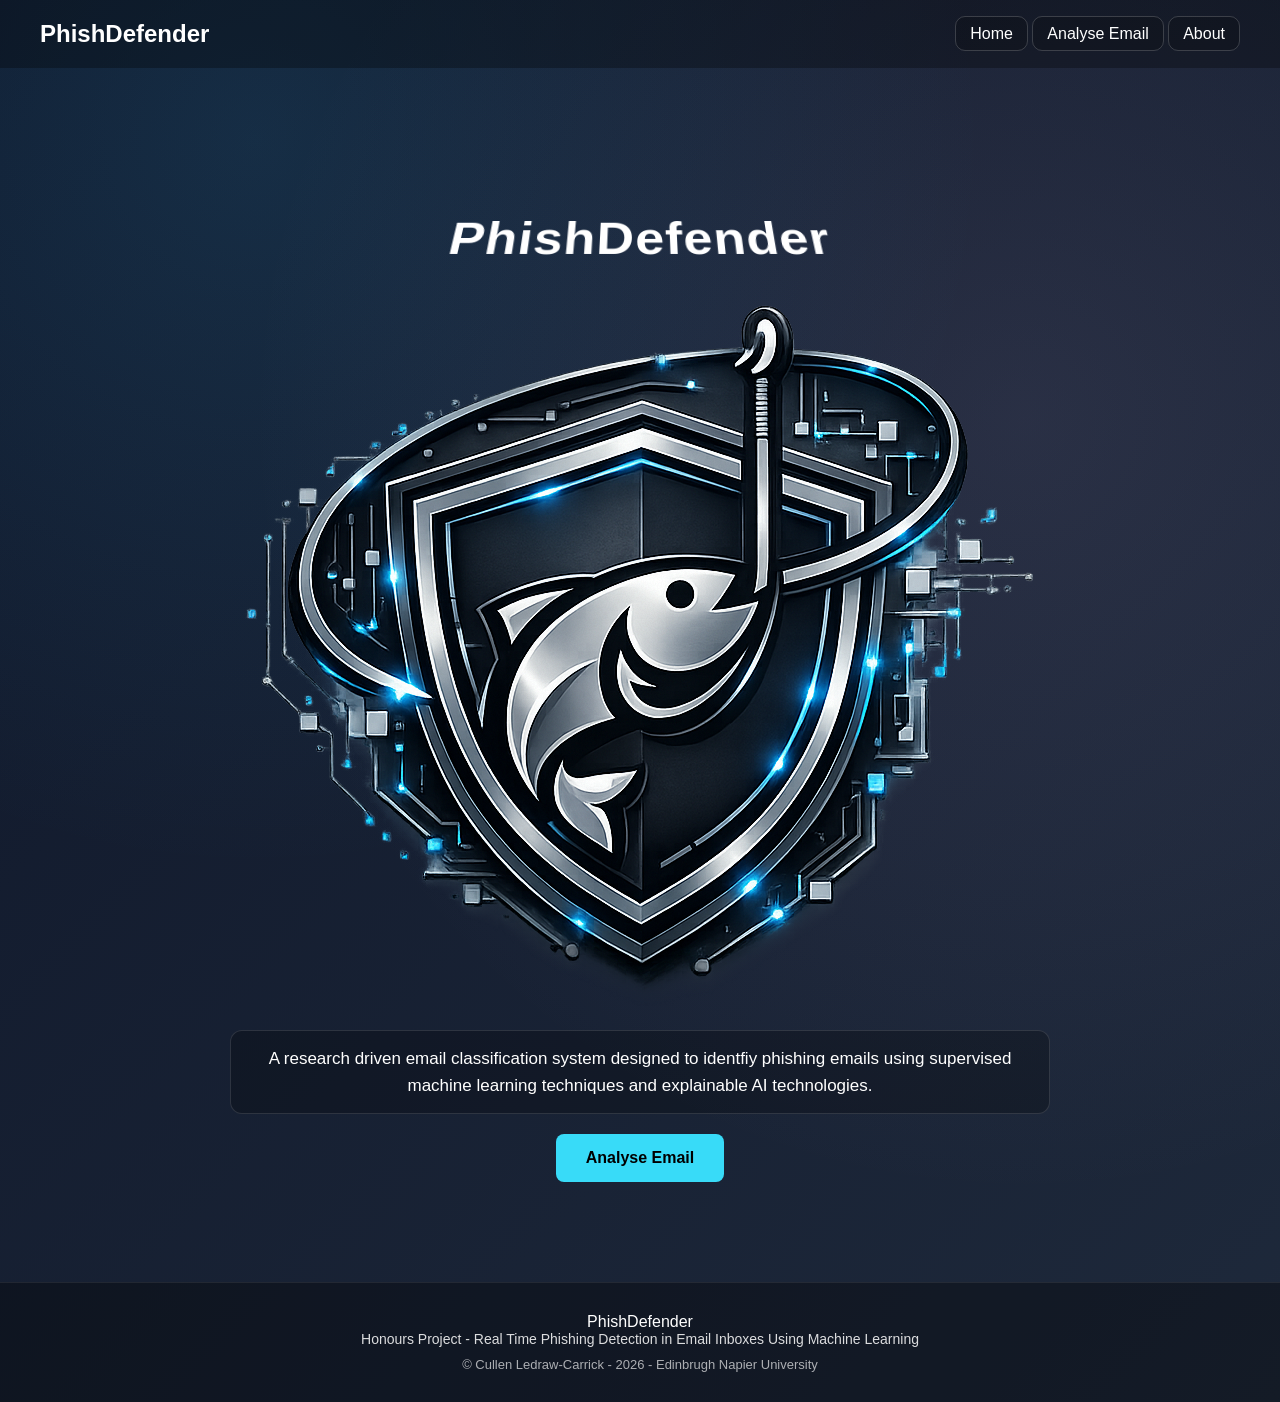
==== Frontend/index.html @ d8007350 "full working (some restriction due to not being able to run) seperate header and footer files and co" ====
<!DOCTYPE html>

<!-- Defines document type -->
 <html lang="en">

 <head>

     <meta charset="UTF-8">
    <title>PhishDefender - Phishing Detection</title>
    <link rel="stylesheet" href="css/style.css">

 </head>

<script>
    fetch("components/header.html")
    .then(response => response.text())
    .then(data => {
        document.getElementById("header").innerHTML = data;
    });

    fetch("components/footer.html")
    .then(response => response.text())
    .then(data => {
        document.getElementById("footer").innerHTML = data;
    });

</script>

<body>

    <div id="header"></div>
    <!-- =================================== -->

    <div class="system-overview">

        <!-- main heading -->
        <div class="page-title">
            PhishDefender
        </div>

        <div class="page-logo-glow">
            <img src="Images/PhishDefender Logo.png" alt="PhishDefender Logo" class="home-logo">
        </div>

        <div class="system-description">
            A research driven email classification system designed to identfiy phishing emails using supervised machine learning techniques and explainable AI technologies. 
        </div>
        
        <div class="system-action">
            <a href="upload.html" class="btn-primary">
                Analyse Email
            </a>
        </div>
    </div>

    <!-- =================================== -->
    <div id="footer"></div>
 </body>
 </html>
---- Frontend/css/style.css ----
/*
Global Reset
*/

* {
    margin: 0;
    padding: 0;
    box-sizing: border-box;   
}

/*
Body Styling:
Controls overall page appearance
*/

body {
    font-family: Arial, Helvetica, sans-serif;
    background: 
        radial-gradient(circle at 20% 10%, rgba(56, 189, 248, 0.12), transparent 45%),
        radial-gradient(circle at 80% 30%, rgba(205, 181, 225, 0.10), transparent 55%),
        linear-gradient(135deg, #0f172a, #1e293b);

    color: white;
    min-height: 100vh;

    display: flex;
    flex-direction: column;
}

/*
Navigation Bar
*/

.navbar {
    display: flex;
    justify-content: space-between;
    align-items: center;
    padding: 20px 40px;
    background: rgba(0, 0, 0, 0.3);
}

/* Logo text */
.logo {
    font-size: 24px;
    font-weight: bold;
}

.nav-links a {
    color: white;
    text-decoration: none;
    
    padding: 8px 14px;
    border: 1px solid rgba(255, 255, 255, 0.18);
    border-radius: 10px;

    background: rgba(0, 0, 0, 0.20);
}

.nav-links a:hover {
    color: #38dbf8;
    border-color: rgba(56, 189, 248, 0.55);
    background: rgba(56, 189, 248, 0.08);
}

/*
Footer Styling
*/  

.footer {
    margin-top: 80px;
    padding: 30px 40px;

    background: rgba(0, 0, 0, 0.35);
    border-top: 1px solid rgba(255, 255, 255, 0.08);
}

.footer-inner {
    text-align: center;
}

.footer-text {
    font-size: 14px;
    opacity: 0.85;
    margin-bottom: 10px;
}

.footer-copyright {
    font-size: 13px;
    opacity: 0.65;
}

/*
System Overview Section
*/

.system-overview {
    flex: 1;
}

.system-overview {
    display: flex;
    flex-direction: column;
    align-items: center;
    justify-content: center;

    text-align: center;
    margin-top: 120px;
    padding: 20px;
    gap: 20px;
}

.system-overview .page-title {
    font-size: 52px;
    font-weight: 800;
    letter-spacing: 1px;
    color: white;
    margin-bottom: 0px;

    transform: perspective(450px) rotateX(30deg);
}

.system-description {
    font-size: 17px;
    font-weight: 500;
    max-width: 820px;
    line-height: 1.6;

    padding: 14px 18px;
    border-radius: 12px;

    background: rgba(0, 0, 0, 0.25);
    border: 1px solid rgba(255, 255, 255, 0.12);
}

/*
Button Styling
*/

.btn,
.btn-primary {
    background: #38dbf8;
    color: black;
    padding: 15px 30px;
    border-radius: 8px;
    text-decoration: none;
    font-weight: bold;
    display: inline-block;
}

/* Hover effect */
.btn:hover,
.btn-primary:hover {
    background: #0ea5e9;
}

/*
Analyse Page (Upload / Inbox View)
*/

.analyse-page {
    padding: 40px 40px;
    flex: 1;
}

.page-header {
    text-align: left;
    margin-bottom: 20px;
}

.mail-layout {
    display: grid;
    grid-template-columns: 2fr 1fr;
    gap: 20px;
    margin-bottom: 20px;
}

.viewer,
.list {
    background: rgba(0, 0, 0, 0.25);
    border: 1px solid rgba(255, 255, 255, 0.12);
    border-radius: 10px;
    padding: 16px;
    min-height: 420px;
}

.page-analyse .page-header {
    text-align: center;
    margin-top: 40px;
    margin-bottom: 18px;
}

.page-analyse .page-title {
    font-size: 34px;
    font-weight: 800;
    color: #cdb5e1;
    margin-bottom: 10px;
}

.page-analyse .page-description {
    margin-left: auto;
    margin-right: auto;
}

/* placeholder text (teomprary) */
.vewier-placeholder,
.list-placeholder {
    opacity: 0.8;
}

.action-bar {
    background: rgba(0, 0, 0, 0.25);
    border: 1px solid rgba(255, 255, 255, 0.12);
    border-radius: 10px;
    padding: 16px;
}

.analyse-btn {
    width: 100%;
    background: #38dbf8;
    color: black;
    padding: 15px 30px;
    border-radius: 8px;
    font-weight: bold;
    border: none;
    cursor: pointer;
}

/* Disabled state */
.analyse-btn:disabled {
    opacity: 0.5;
    cursor: not-allowed;
}

.selected-meta {
    margin-top: 20px;
    opacity:0.9;
    text-align: center;

    font-size:18px;
    font-weight: 800;
    color: #ff4d4d;
    
    display: none;
}
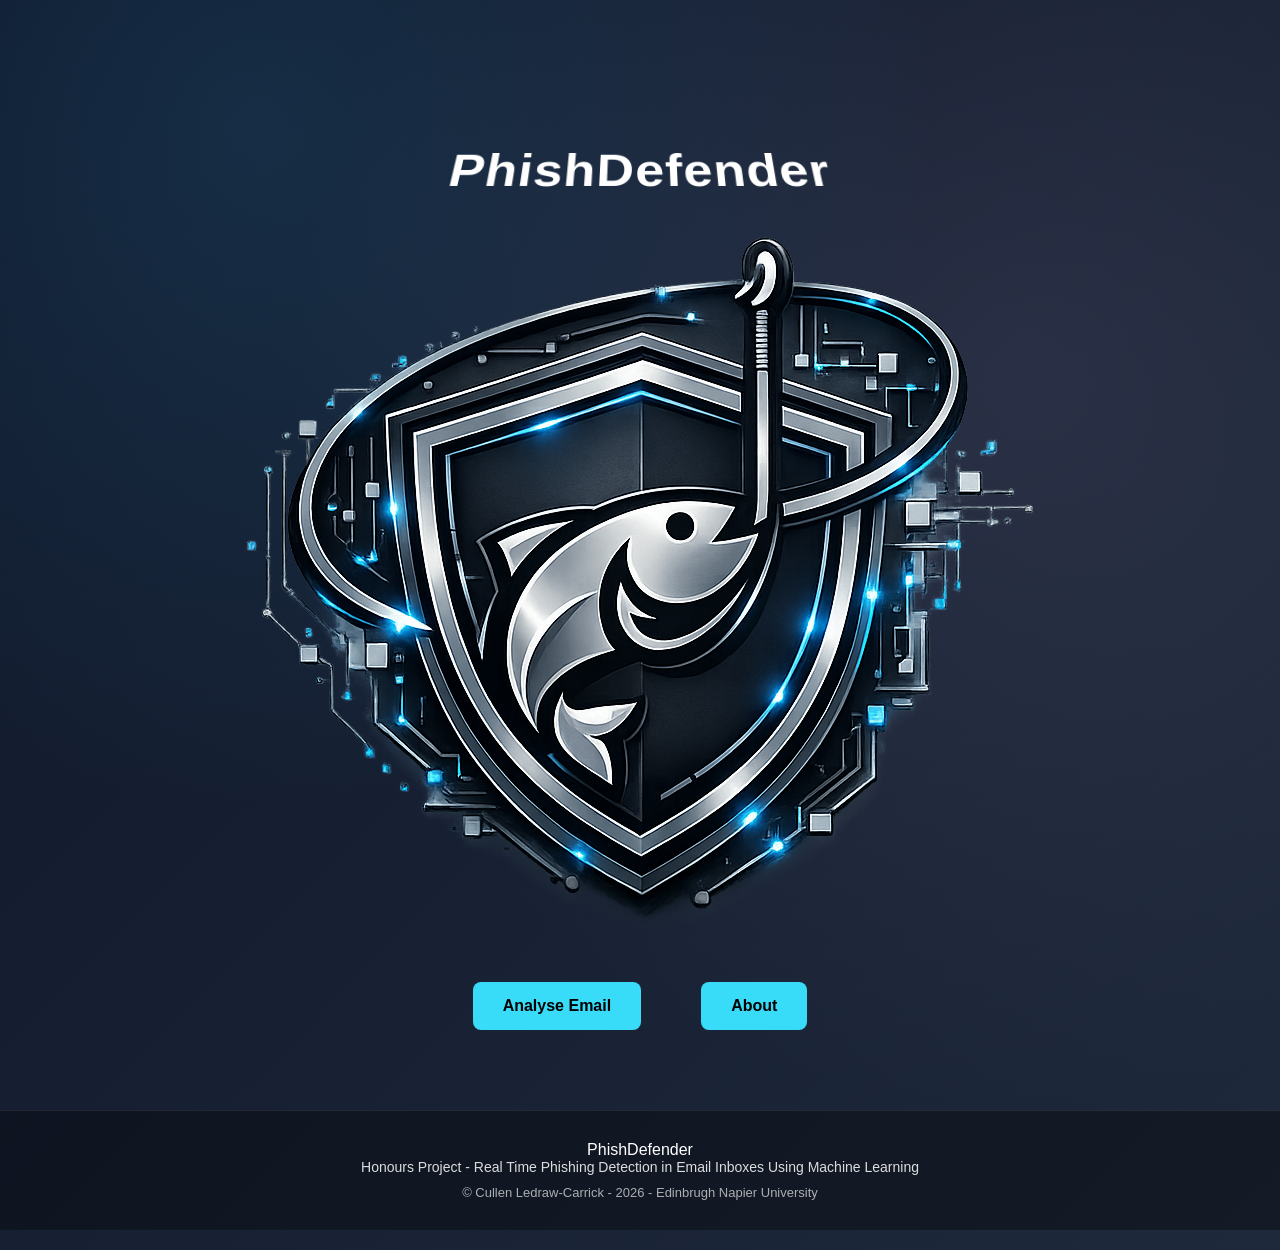
==== commit db2039fb: "added stuff added the email inbox connection added login that works when connecting email Need to fi" ====
--- a/Frontend/index.html
+++ b/Frontend/index.html
@@ -10,14 +10,7 @@
     <link rel="stylesheet" href="css/style.css">
 
  </head>
-
 <script>
-    fetch("components/header.html")
-    .then(response => response.text())
-    .then(data => {
-        document.getElementById("header").innerHTML = data;
-    });
-
     fetch("components/footer.html")
     .then(response => response.text())
     .then(data => {
@@ -28,9 +21,6 @@
 
 <body>
 
-    <div id="header"></div>
-    <!-- =================================== -->
-
     <div class="system-overview">
 
         <!-- main heading -->
@@ -38,19 +28,17 @@
             PhishDefender
         </div>
 
-        <div class="page-logo-glow">
+        <div class="image-container">
             <img src="Images/PhishDefender Logo.png" alt="PhishDefender Logo" class="home-logo">
         </div>
-
-        <div class="system-description">
-            A research driven email classification system designed to identfiy phishing emails using supervised machine learning techniques and explainable AI technologies. 
-        </div>
         
-        <div class="system-action">
-            <a href="upload.html" class="btn-primary">
+        <div class="buttons">
+            <a href="upload.html" class="btn-analyse">
                 Analyse Email
             </a>
-        </div>
+            <a href="about.html" class="btn-about">
+            About
+            </a>
     </div>
 
     <!-- =================================== -->
--- a/Frontend/css/style.css
+++ b/Frontend/css/style.css
@@ -62,12 +62,30 @@
     background: rgba(56, 189, 248, 0.08);
 }
 
+.header-auth-btn {
+    margin-left: 10px;
+    padding: 8px;
+    border-radius: 10px;
+    border: 1px solid rgba(255, 255, 255, 0.18);
+    background: rgba(0, 0, 0, 0.20);
+    color: white;
+    cursor: pointer;
+    font-weight: 700;
+}
+
+.header-auth-btn:hover {
+    color: #38dbf8;
+    border-color: rgba(56, 189, 248, 0.55);
+    background: rgba(56, 189 ,248 ,0.08);
+}
+
 /*
 Footer Styling
 */  
 
 .footer {
-    margin-top: 80px;
+    width: 100vw;
+    margin-top: 60px;
     padding: 30px 40px;
 
     background: rgba(0, 0, 0, 0.35);
@@ -90,14 +108,93 @@
 }
 
 /*
+Login Modal Styling
+*/
+
+.modal-overlay {
+    display: none;
+    position: fixed;
+    inset: 0;
+    background: rgba(0, 0, 0, 0.6);
+    backdrop-filter: blur(6px);
+    z-index: 9999;
+
+    justify-content: center;
+    align-items: center;
+}
+
+.modal-box {
+    background: rgba(15, 23, 42, 0.95);
+    padding: 40px;
+    border-radius: 16px;
+    width: 100%;
+    max-width: 480px;
+    box-shadow:0 20px 50px rgba(0, 0, 0, 0.5);
+    text-align: center;
+}
+
+.modal-box h2{
+    margin-bottom: 25px;
+    color: white;
+}
+
+.modal-box input {
+    width: 100%;
+    padding: 12px;
+    margin-bottom: 15px;
+    border-radius: 8px;
+    border: 1px solid rgba(255, 255, 255, 0.15);
+    background: rgba(0, 0, 0, 0.4);
+    color: white;
+}
+
+.modal-actions {
+    display: flex;
+    gap: 10px;
+    margin-top: 15px;
+}
+
+.modal-btn {
+    flex: 1;
+    padding: 10px;
+    border-radius: 8px;
+    border: none;
+    cursor: pointer;
+    font-weight: bold;
+}
+
+.modal-btn.primary {
+    background: #38dbf8;
+    color: black;
+}
+
+.modal-btn.primary:hover{
+    background: #0ea5e9;
+}
+
+.modal-btn.secondary {
+    background: #334155;
+    color: white;
+}
+
+.modal-btn.secondary:hover {
+    background: #475569;
+}
+
+.modal-error {
+    display: none;
+    color: #ff6b6b;
+    margin-top: 10px;
+}
+
+
+/*
 System Overview Section
 */
 
 .system-overview {
     flex: 1;
-}
-
-.system-overview {
+
     display: flex;
     flex-direction: column;
     align-items: center;
@@ -119,25 +216,21 @@
     transform: perspective(450px) rotateX(30deg);
 }
 
-.system-description {
-    font-size: 17px;
-    font-weight: 500;
-    max-width: 820px;
-    line-height: 1.6;
-
-    padding: 14px 18px;
-    border-radius: 12px;
-
-    background: rgba(0, 0, 0, 0.25);
-    border: 1px solid rgba(255, 255, 255, 0.12);
-}
 
 /*
 Button Styling
 */
 
+.buttons {
+    display: flex;
+    justify-content: center;
+    gap: 60px;
+    margin-top: 20px;
+}
+
 .btn,
-.btn-primary {
+.btn-analyse,
+.btn-about {
     background: #38dbf8;
     color: black;
     padding: 15px 30px;
@@ -149,7 +242,8 @@
 
 /* Hover effect */
 .btn:hover,
-.btn-primary:hover {
+.btn-analyse:hover,
+.btn-about:hover {
     background: #0ea5e9;
 }
 
@@ -172,6 +266,8 @@
     grid-template-columns: 2fr 1fr;
     gap: 20px;
     margin-bottom: 20px;
+
+    height: 65vh;
 }
 
 .viewer,
@@ -180,7 +276,9 @@
     border: 1px solid rgba(255, 255, 255, 0.12);
     border-radius: 10px;
     padding: 16px;
-    min-height: 420px;
+    
+    height: 100%;
+    overflow-y: auto;
 }
 
 .page-analyse .page-header {
@@ -202,7 +300,16 @@
 }
 
 /* placeholder text (teomprary) */
-.vewier-placeholder,
+.viewer-placeholder h3{
+    margin-bottom: 6px;
+    color:#38dbf8;
+}
+
+.viewer-placeholder hr {
+    border: none;
+    border-top: 1px solid rgba(255,255,255,0.15);
+    margin: 10px 0 15px;
+}
 .list-placeholder {
     opacity: 0.8;
 }
@@ -242,3 +349,63 @@
     
     display: none;
 }
+
+/*
+About Page
+*/
+
+.about-page{
+    width:100%;
+    padding: 60px 20px;
+    margin-top: 80px;
+    padding-top: 120px 20px 60px;
+
+    display: flex;
+    flex-direction: column;
+    gap: 50px;
+}
+
+/* Cards */
+.about-section {
+    width: min(850px, 92vm);
+    margin: 0 auto 50px;
+    background: rgba(0, 0, 0, 0.32);
+    border: 1px solid rgba(255, 255, 255, 0.12);
+    border-radius: 22px;
+    padding: 34px 36px;
+    backdrop-filter: blur(8px);
+}
+
+/* Title Inside Card */
+.about-title {
+    font-size: 42px;
+    font-weight: 900;
+    text-align: center;
+    color: 38dbf8;
+    margin-bottom: 18px;
+}
+
+/* Text Inisde Card */
+.about-text {
+    font-size: 18px;
+    line-height: 1.8;
+    opacity: 0.95;
+
+    max-width: 720px;
+    margin: 0 auto;
+    text-align: center;
+}
+
+/* Context Card */
+.about-section.context-section .about-text {
+    font-size: 16px;
+    font-weight: 700;
+}
+
+#header {
+    margin-bottom: 50px;
+}
+
+.about-section:first-of-type{
+    margin-top:30px;
+}
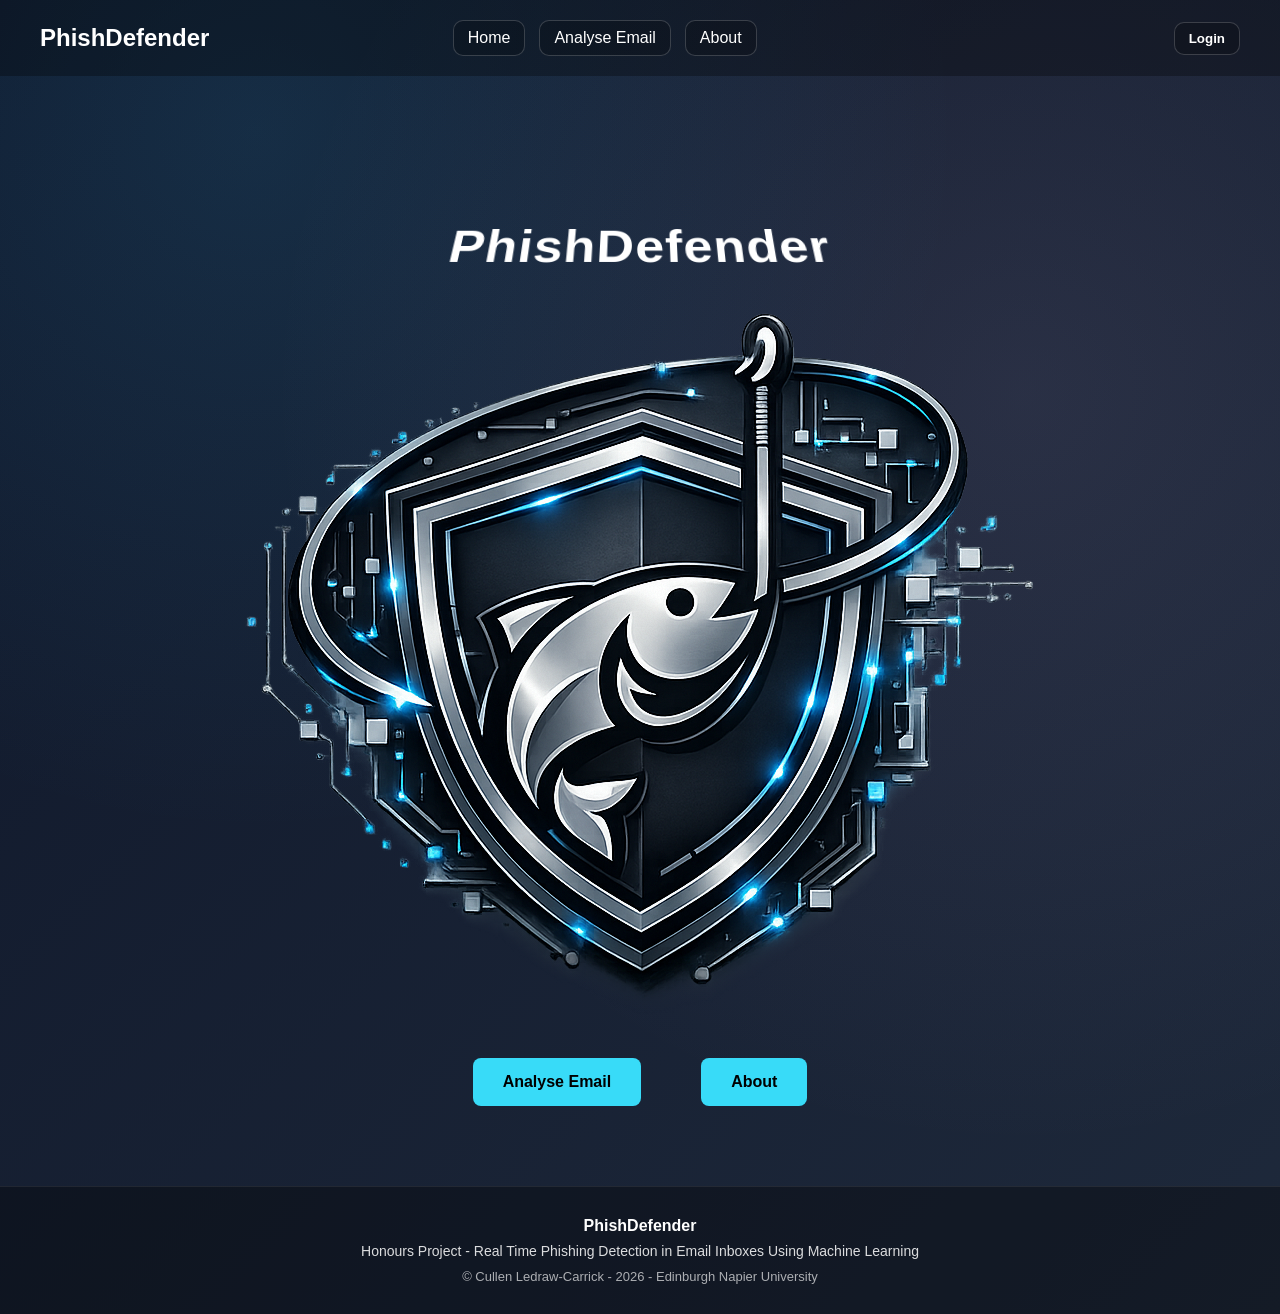
==== commit 4e5a11b1: "working login analyse page working login script is sorted, need to sort the new mail part i need to " ====
--- a/Frontend/index.html
+++ b/Frontend/index.html
@@ -1,47 +1,31 @@
 <!DOCTYPE html>
-
-<!-- Defines document type -->
- <html lang="en">
-
- <head>
-
-     <meta charset="UTF-8">
-    <title>PhishDefender - Phishing Detection</title>
-    <link rel="stylesheet" href="css/style.css">
-
- </head>
-<script>
-    fetch("components/footer.html")
-    .then(response => response.text())
-    .then(data => {
-        document.getElementById("footer").innerHTML = data;
-    });
-
-</script>
+<html lang="en">
+<head>
+  <meta charset="UTF-8" />
+  <title>PhishDefender - Phishing Detection</title>
+  <link rel="stylesheet" href="css/style.css" />
+</head>
 
 <body>
+  <div id="headerContainer"></div>
 
-    <div class="system-overview">
+  <div class="system-overview">
+    <div class="page-title">PhishDefender</div>
 
-        <!-- main heading -->
-        <div class="page-title">
-            PhishDefender
-        </div>
-
-        <div class="image-container">
-            <img src="Images/PhishDefender Logo.png" alt="PhishDefender Logo" class="home-logo">
-        </div>
-        
-        <div class="buttons">
-            <a href="upload.html" class="btn-analyse">
-                Analyse Email
-            </a>
-            <a href="about.html" class="btn-about">
-            About
-            </a>
+    <div class="image-container">
+      <img src="Images/PhishDefender Logo.png" alt="PhishDefender Logo" class="home-logo">
     </div>
 
-    <!-- =================================== -->
-    <div id="footer"></div>
- </body>
- </html>+    <div class="buttons">
+      <a href="upload.html" class="btn-analyse">Analyse Email</a>
+      <a href="about.html" class="btn-about">About</a>
+    </div>
+  </div>
+
+  <div id="footerContainer"></div>
+
+  <script src="js/authController.js" defer></script>
+  <script src="js/componentLoader.js" defer></script>
+  <script src="js/headerController.js" defer></script>
+</body>
+</html>
--- a/Frontend/css/style.css
+++ b/Frontend/css/style.css
@@ -1,411 +1,391 @@
 /*
 Global Reset
 */
-
 * {
-    margin: 0;
-    padding: 0;
-    box-sizing: border-box;   
-}
-
-/*
-Body Styling:
-Controls overall page appearance
-*/
-
+  margin: 0;
+  padding: 0;
+  box-sizing: border-box;
+}
+
+/*
+Body Styling
+*/
 body {
-    font-family: Arial, Helvetica, sans-serif;
-    background: 
-        radial-gradient(circle at 20% 10%, rgba(56, 189, 248, 0.12), transparent 45%),
-        radial-gradient(circle at 80% 30%, rgba(205, 181, 225, 0.10), transparent 55%),
-        linear-gradient(135deg, #0f172a, #1e293b);
-
-    color: white;
-    min-height: 100vh;
-
-    display: flex;
-    flex-direction: column;
+  font-family: Arial, Helvetica, sans-serif;
+  background:
+    radial-gradient(circle at 20% 10%, rgba(56, 189, 248, 0.12), transparent 45%),
+    radial-gradient(circle at 80% 30%, rgba(205, 181, 225, 0.10), transparent 55%),
+    linear-gradient(135deg, #0f172a, #1e293b);
+
+  color: white;
+  min-height: 100vh;
+
+  display: flex;
+  flex-direction: column;
 }
 
 /*
 Navigation Bar
 */
-
 .navbar {
-    display: flex;
-    justify-content: space-between;
-    align-items: center;
-    padding: 20px 40px;
-    background: rgba(0, 0, 0, 0.3);
+  display: flex;
+  align-items: center;
+  justify-content: space-between;
+  padding: 20px 40px;
+  background: rgba(0, 0, 0, 0.3);
 }
 
 /* Logo text */
 .logo {
-    font-size: 24px;
-    font-weight: bold;
-}
-
-.nav-links a {
-    color: white;
-    text-decoration: none;
-    
-    padding: 8px 14px;
-    border: 1px solid rgba(255, 255, 255, 0.18);
-    border-radius: 10px;
-
-    background: rgba(0, 0, 0, 0.20);
-}
-
-.nav-links a:hover {
-    color: #38dbf8;
-    border-color: rgba(56, 189, 248, 0.55);
-    background: rgba(56, 189, 248, 0.08);
+  font-size: 24px;
+  font-weight: bold;
+}
+
+/* Center nav */
+.nav-center {
+  display: flex;
+  justify-content: center;
+  gap: 14px;
+  flex: 1;
+}
+
+.nav-center a {
+  color: white;
+  text-decoration: none;
+
+  padding: 8px 14px;
+  border: 1px solid rgba(255, 255, 255, 0.18);
+  border-radius: 10px;
+
+  background: rgba(0, 0, 0, 0.20);
+}
+
+.nav-center a:hover {
+  color: #38dbf8;
+  border-color: rgba(56, 189, 248, 0.55);
+  background: rgba(56, 189, 248, 0.08);
+}
+
+/* Right side */
+.nav-right {
+  display: flex;
+  align-items: center;
+  justify-content: flex-end;
+  gap: 10px;
+  min-width: 240px;
+}
+
+.header-user {
+  font-weight: 700;
+  opacity: 0.95;
 }
 
 .header-auth-btn {
-    margin-left: 10px;
-    padding: 8px;
-    border-radius: 10px;
-    border: 1px solid rgba(255, 255, 255, 0.18);
-    background: rgba(0, 0, 0, 0.20);
-    color: white;
-    cursor: pointer;
-    font-weight: 700;
+  padding: 8px 14px;
+  border-radius: 10px;
+  border: 1px solid rgba(255, 255, 255, 0.18);
+  background: rgba(0, 0, 0, 0.20);
+  color: white;
+  cursor: pointer;
+  font-weight: 700;
 }
 
 .header-auth-btn:hover {
-    color: #38dbf8;
-    border-color: rgba(56, 189, 248, 0.55);
-    background: rgba(56, 189 ,248 ,0.08);
+  color: #38dbf8;
+  border-color: rgba(56, 189, 248, 0.55);
+  background: rgba(56, 189, 248, 0.08);
 }
 
 /*
 Footer Styling
-*/  
-
+*/
 .footer {
-    width: 100vw;
-    margin-top: 60px;
-    padding: 30px 40px;
-
-    background: rgba(0, 0, 0, 0.35);
-    border-top: 1px solid rgba(255, 255, 255, 0.08);
+  width: 100vw;
+  margin-top: 60px;
+  padding: 30px 40px;
+  background: rgba(0, 0, 0, 0.35);
+  border-top: 1px solid rgba(255, 255, 255, 0.08);
 }
 
 .footer-inner {
-    text-align: center;
+  text-align: center;
+}
+
+.footer-title {
+  font-weight: 900;
+  margin-bottom: 8px;
 }
 
 .footer-text {
-    font-size: 14px;
-    opacity: 0.85;
-    margin-bottom: 10px;
+  font-size: 14px;
+  opacity: 0.85;
+  margin-bottom: 10px;
 }
 
 .footer-copyright {
-    font-size: 13px;
-    opacity: 0.65;
-}
-
-/*
-Login Modal Styling
-*/
-
-.modal-overlay {
-    display: none;
-    position: fixed;
-    inset: 0;
-    background: rgba(0, 0, 0, 0.6);
-    backdrop-filter: blur(6px);
-    z-index: 9999;
-
-    justify-content: center;
-    align-items: center;
-}
-
-.modal-box {
-    background: rgba(15, 23, 42, 0.95);
-    padding: 40px;
-    border-radius: 16px;
-    width: 100%;
-    max-width: 480px;
-    box-shadow:0 20px 50px rgba(0, 0, 0, 0.5);
-    text-align: center;
-}
-
-.modal-box h2{
-    margin-bottom: 25px;
-    color: white;
-}
-
-.modal-box input {
-    width: 100%;
-    padding: 12px;
-    margin-bottom: 15px;
-    border-radius: 8px;
-    border: 1px solid rgba(255, 255, 255, 0.15);
-    background: rgba(0, 0, 0, 0.4);
-    color: white;
-}
-
-.modal-actions {
-    display: flex;
-    gap: 10px;
-    margin-top: 15px;
-}
-
-.modal-btn {
-    flex: 1;
-    padding: 10px;
-    border-radius: 8px;
-    border: none;
-    cursor: pointer;
-    font-weight: bold;
-}
-
-.modal-btn.primary {
-    background: #38dbf8;
-    color: black;
-}
-
-.modal-btn.primary:hover{
-    background: #0ea5e9;
-}
-
-.modal-btn.secondary {
-    background: #334155;
-    color: white;
-}
-
-.modal-btn.secondary:hover {
-    background: #475569;
-}
-
-.modal-error {
-    display: none;
-    color: #ff6b6b;
-    margin-top: 10px;
-}
-
+  font-size: 13px;
+  opacity: 0.65;
+}
 
 /*
 System Overview Section
 */
-
 .system-overview {
-    flex: 1;
-
-    display: flex;
-    flex-direction: column;
-    align-items: center;
-    justify-content: center;
-
-    text-align: center;
-    margin-top: 120px;
-    padding: 20px;
-    gap: 20px;
+  flex: 1;
+
+  display: flex;
+  flex-direction: column;
+  align-items: center;
+  justify-content: center;
+
+  text-align: center;
+  margin-top: 120px;
+  padding: 20px;
+  gap: 20px;
 }
 
 .system-overview .page-title {
-    font-size: 52px;
-    font-weight: 800;
-    letter-spacing: 1px;
-    color: white;
-    margin-bottom: 0px;
-
-    transform: perspective(450px) rotateX(30deg);
-}
-
+  font-size: 52px;
+  font-weight: 800;
+  letter-spacing: 1px;
+  color: white;
+  margin-bottom: 0px;
+  transform: perspective(450px) rotateX(30deg);
+}
 
 /*
 Button Styling
 */
-
 .buttons {
-    display: flex;
-    justify-content: center;
-    gap: 60px;
-    margin-top: 20px;
+  display: flex;
+  justify-content: center;
+  gap: 60px;
+  margin-top: 20px;
 }
 
 .btn,
 .btn-analyse,
 .btn-about {
-    background: #38dbf8;
-    color: black;
-    padding: 15px 30px;
-    border-radius: 8px;
-    text-decoration: none;
-    font-weight: bold;
-    display: inline-block;
-}
-
-/* Hover effect */
+  background: #38dbf8;
+  color: black;
+  padding: 15px 30px;
+  border-radius: 8px;
+  text-decoration: none;
+  font-weight: bold;
+  display: inline-block;
+}
+
 .btn:hover,
 .btn-analyse:hover,
 .btn-about:hover {
-    background: #0ea5e9;
-}
-
-/*
-Analyse Page (Upload / Inbox View)
-*/
-
+  background: #0ea5e9;
+}
+
+/*
+Analyse Page
+*/
 .analyse-page {
-    padding: 40px 40px;
-    flex: 1;
+  padding: 40px 40px;
+  flex: 1;
 }
 
 .page-header {
-    text-align: left;
-    margin-bottom: 20px;
+  text-align: left;
+  margin-bottom: 20px;
+}
+
+.page-analyse .page-header {
+  text-align: center;
+  margin-top: 40px;
+  margin-bottom: 18px;
+}
+
+.page-analyse .page-title {
+  font-size: 34px;
+  font-weight: 800;
+  color: white;
+  margin-bottom: 10px;
 }
 
 .mail-layout {
-    display: grid;
-    grid-template-columns: 2fr 1fr;
-    gap: 20px;
-    margin-bottom: 20px;
-
-    height: 65vh;
+  display: grid;
+  grid-template-columns: 2fr 1fr;
+  gap: 20px;
+  margin-bottom: 20px;
+  height: 65vh;
 }
 
 .viewer,
 .list {
-    background: rgba(0, 0, 0, 0.25);
-    border: 1px solid rgba(255, 255, 255, 0.12);
-    border-radius: 10px;
-    padding: 16px;
-    
-    height: 100%;
-    overflow-y: auto;
-}
-
-.page-analyse .page-header {
-    text-align: center;
-    margin-top: 40px;
-    margin-bottom: 18px;
-}
-
-.page-analyse .page-title {
-    font-size: 34px;
-    font-weight: 800;
-    color: #cdb5e1;
-    margin-bottom: 10px;
-}
-
-.page-analyse .page-description {
-    margin-left: auto;
-    margin-right: auto;
-}
-
-/* placeholder text (teomprary) */
-.viewer-placeholder h3{
-    margin-bottom: 6px;
-    color:#38dbf8;
+  background: rgba(0, 0, 0, 0.25);
+  border: 1px solid rgba(255, 255, 255, 0.12);
+  border-radius: 10px;
+  padding: 16px;
+  height: 100%;
+  overflow-y: auto;
+}
+
+.viewer-placeholder h3 {
+  margin-bottom: 6px;
+  color: #38dbf8;
 }
 
 .viewer-placeholder hr {
-    border: none;
-    border-top: 1px solid rgba(255,255,255,0.15);
-    margin: 10px 0 15px;
-}
+  border: none;
+  border-top: 1px solid rgba(255, 255, 255, 0.15);
+  margin: 10px 0 15px;
+}
+
 .list-placeholder {
-    opacity: 0.8;
+  opacity: 0.8;
 }
 
 .action-bar {
-    background: rgba(0, 0, 0, 0.25);
-    border: 1px solid rgba(255, 255, 255, 0.12);
-    border-radius: 10px;
-    padding: 16px;
+  background: rgba(0, 0, 0, 0.25);
+  border: 1px solid rgba(255, 255, 255, 0.12);
+  border-radius: 10px;
+  padding: 16px;
 }
 
 .analyse-btn {
-    width: 100%;
-    background: #38dbf8;
-    color: black;
-    padding: 15px 30px;
-    border-radius: 8px;
-    font-weight: bold;
-    border: none;
-    cursor: pointer;
-}
-
-/* Disabled state */
+  width: 100%;
+  background: #38dbf8;
+  color: black;
+  padding: 15px 30px;
+  border-radius: 8px;
+  font-weight: bold;
+  border: none;
+  cursor: pointer;
+}
+
 .analyse-btn:disabled {
-    opacity: 0.5;
-    cursor: not-allowed;
+  opacity: 0.5;
+  cursor: not-allowed;
 }
 
 .selected-meta {
-    margin-top: 20px;
-    opacity:0.9;
-    text-align: center;
-
-    font-size:18px;
-    font-weight: 800;
-    color: #ff4d4d;
-    
-    display: none;
+  margin-top: 20px;
+  opacity: 0.9;
+  text-align: center;
+
+  font-size: 18px;
+  font-weight: 800;
+  color: #ff4d4d;
+
+  display: none;
+}
+
+/* NEW: inline login panel in inbox list */
+.login-panel {
+  background: rgba(0, 0, 0, 0.18);
+  border: 1px solid rgba(255, 255, 255, 0.12);
+  border-radius: 14px;
+  padding: 16px;
+}
+
+.login-panel h3 {
+  color: #38dbf8;
+  margin-bottom: 10px;
+}
+
+.login-panel .hint {
+  opacity: 0.75;
+  font-size: 13px;
+  margin-bottom: 12px;
+}
+
+.login-panel input {
+  width: 100%;
+  padding: 12px;
+  margin-bottom: 10px;
+  border-radius: 10px;
+  border: 1px solid rgba(255, 255, 255, 0.15);
+  background: rgba(0, 0, 0, 0.35);
+  color: white;
+}
+
+.login-panel .actions {
+  display: flex;
+  gap: 10px;
+  margin-top: 8px;
+}
+
+.login-panel .actions button {
+  flex: 1;
+  padding: 10px;
+  border-radius: 10px;
+  border: none;
+  cursor: pointer;
+  font-weight: 800;
+}
+
+.login-panel .actions .primary {
+  background: #38dbf8;
+  color: black;
+}
+
+.login-panel .actions .primary:hover {
+  background: #0ea5e9;
+}
+
+.login-panel .actions .secondary {
+  background: #334155;
+  color: white;
+}
+
+.login-panel .actions .secondary:hover {
+  background: #475569;
+}
+
+.login-panel .error {
+  display: none;
+  color: #ff6b6b;
+  margin-top: 10px;
+  font-weight: 700;
 }
 
 /*
 About Page
 */
-
-.about-page{
-    width:100%;
-    padding: 60px 20px;
-    margin-top: 80px;
-    padding-top: 120px 20px 60px;
-
-    display: flex;
-    flex-direction: column;
-    gap: 50px;
-}
-
-/* Cards */
+.about-page {
+  width: 100%;
+  padding: 60px 20px;
+  margin-top: 80px;
+
+  display: flex;
+  flex-direction: column;
+  gap: 50px;
+}
+
 .about-section {
-    width: min(850px, 92vm);
-    margin: 0 auto 50px;
-    background: rgba(0, 0, 0, 0.32);
-    border: 1px solid rgba(255, 255, 255, 0.12);
-    border-radius: 22px;
-    padding: 34px 36px;
-    backdrop-filter: blur(8px);
-}
-
-/* Title Inside Card */
+  width: min(850px, 92vw);
+  margin: 0 auto 50px;
+  background: rgba(0, 0, 0, 0.32);
+  border: 1px solid rgba(255, 255, 255, 0.12);
+  border-radius: 22px;
+  padding: 34px 36px;
+  backdrop-filter: blur(8px);
+}
+
 .about-title {
-    font-size: 42px;
-    font-weight: 900;
-    text-align: center;
-    color: 38dbf8;
-    margin-bottom: 18px;
-}
-
-/* Text Inisde Card */
+  font-size: 42px;
+  font-weight: 900;
+  text-align: center;
+  color: #38dbf8;
+  margin-bottom: 18px;
+}
+
 .about-text {
-    font-size: 18px;
-    line-height: 1.8;
-    opacity: 0.95;
-
-    max-width: 720px;
-    margin: 0 auto;
-    text-align: center;
-}
-
-/* Context Card */
+  font-size: 18px;
+  line-height: 1.8;
+  opacity: 0.95;
+
+  max-width: 720px;
+  margin: 0 auto;
+  text-align: center;
+}
+
 .about-section.context-section .about-text {
-    font-size: 16px;
-    font-weight: 700;
-}
-
-#header {
-    margin-bottom: 50px;
-}
-
-.about-section:first-of-type{
-    margin-top:30px;
+  font-size: 16px;
+  font-weight: 700;
 }
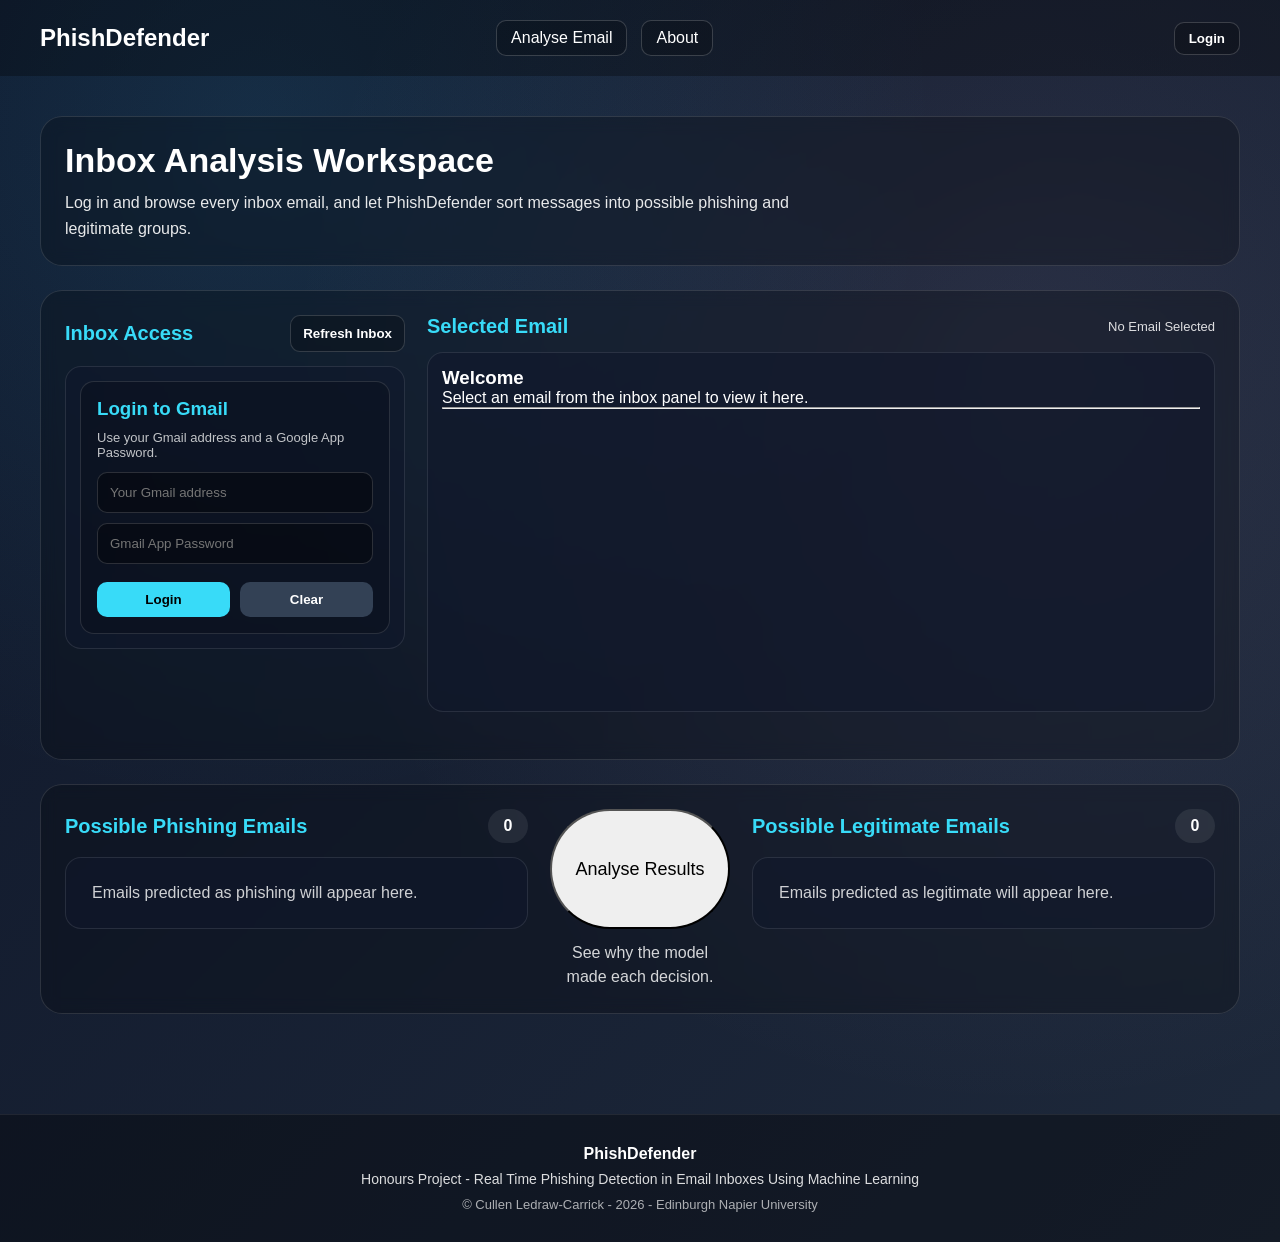
==== commit 3c7c5c30: "change to the website now runs on link giveen" ====
--- a/Frontend/index.html
+++ b/Frontend/index.html
@@ -2,23 +2,86 @@
 <html lang="en">
 <head>
   <meta charset="UTF-8" />
-  <title>PhishDefender - Phishing Detection</title>
+  <title>PhishDefender - Upload Inbox</title>
   <link rel="stylesheet" href="css/style.css" />
 </head>
 
-<body>
+<body class="page-upload">
   <div id="headerContainer"></div>
 
-  <div class="system-overview">
-    <div class="page-title">PhishDefender</div>
+  <main class="upload-page">
+    <section class="upload-shell">
+      <div class="upload-intro">
+        <div>
+          <h1 class="page-title">Inbox Analysis Workspace</h1>
+          <p class="page-description">
+            Log in and browse every inbox email, and let PhishDefender sort messages into possible phishing and legitimate groups.
+          </p>
+        </div>
+      </div>
 
-    <div class="image-container">
-      <img src="Images/PhishDefender Logo.png" alt="PhishDefender Logo" class="home-logo">
-    </div>
+      <section class="top-workspace">
+        <aside class="inbox-sidebar">
+          <div class="panel-heading">
+            <h2>Inbox Access</h2>
+            <button id="refreshInboxBtn" class="small-action-btn" type="button">Refresh Inbox</button>
+          </div>
+          <div class="list"></div>
+        </aside>
 
-    <div class="buttons">
-      <a href="upload.html" class="btn-analyse">Analyse Email</a>
-      <a href="about.html" class="btn-about">About</a>
+        <section class="viewer-panel">
+          <div class="panel-heading">
+            <h2>Selected Email</h2>
+            <div class="viewer-status" id="viewerStatus">No Email Selected</div>
+          </div>
+          <div class="viewer">
+            <div class="viewer-placeholder">
+              <h3>Welcome</h3>
+              <p>Select an email from the inbox panel to view it here.</p>
+              <hr>
+            </div>
+          </div>
+        </section>
+      </section>
+
+      <section class="results-workspace">
+        <div class="result-panel phishing-panel">
+          <div class="panel-heading">
+            <h2>Possible Phishing Emails</h2>
+            <span id="phishingCount" class="panel-count">0</span>
+          </div>
+          <div class="result-list" id="phishingList">
+            <div class="result-placeholder">Emails predicted as phishing will appear here.</div>
+          </div>
+        </div>
+
+        <div class="results-middle">
+          <button class="analyse-btn" id="analyseBtn" type="button">Analyse Results</button>
+          <p class="results-middle-text">
+            See why the model made each decision.
+          </p>
+        </div>
+
+        <div class="result-panel legitimate-panel">
+          <div class="panel-heading">
+            <h2>Possible Legitimate Emails</h2>
+            <span id="legitimateCount" class="panel-count">0</span>
+          </div>
+          <div class="result-list" id="legitimateList">
+            <div class="result-placeholder">Emails predicted as legitimate will appear here.</div>
+          </div>
+        </div>
+      </section>
+    </section>
+  </main>
+
+  <div class="coming-soon-overlay" id="comingSoonOverlay" aria-hidden="true">
+    <div class="coming-soon-modal">
+      <button class="coming-soon-close" id="closeComingSoonBtn" type="button">×</button>
+      <h3>Analyse Page Coming Soon</h3>
+      <p>
+        The dedicated explanation page is still being built. For now, this workspace shows the sorted inbox and selected email view.
+      </p>
     </div>
   </div>
 
@@ -27,5 +90,6 @@
   <script src="js/authController.js" defer></script>
   <script src="js/componentLoader.js" defer></script>
   <script src="js/headerController.js" defer></script>
+  <script src="js/inboxController.js" defer></script>
 </body>
-</html>+</html>
--- a/Frontend/css/style.css
+++ b/Frontend/css/style.css
@@ -127,155 +127,7 @@
   opacity: 0.65;
 }
 
-/*
-System Overview Section
-*/
-.system-overview {
-  flex: 1;
-
-  display: flex;
-  flex-direction: column;
-  align-items: center;
-  justify-content: center;
-
-  text-align: center;
-  margin-top: 120px;
-  padding: 20px;
-  gap: 20px;
-}
-
-.system-overview .page-title {
-  font-size: 52px;
-  font-weight: 800;
-  letter-spacing: 1px;
-  color: white;
-  margin-bottom: 0px;
-  transform: perspective(450px) rotateX(30deg);
-}
-
-/*
-Button Styling
-*/
-.buttons {
-  display: flex;
-  justify-content: center;
-  gap: 60px;
-  margin-top: 20px;
-}
-
-.btn,
-.btn-analyse,
-.btn-about {
-  background: #38dbf8;
-  color: black;
-  padding: 15px 30px;
-  border-radius: 8px;
-  text-decoration: none;
-  font-weight: bold;
-  display: inline-block;
-}
-
-.btn:hover,
-.btn-analyse:hover,
-.btn-about:hover {
-  background: #0ea5e9;
-}
-
-/*
-Analyse Page
-*/
-.analyse-page {
-  padding: 40px 40px;
-  flex: 1;
-}
-
-.page-header {
-  text-align: left;
-  margin-bottom: 20px;
-}
-
-.page-analyse .page-header {
-  text-align: center;
-  margin-top: 40px;
-  margin-bottom: 18px;
-}
-
-.page-analyse .page-title {
-  font-size: 34px;
-  font-weight: 800;
-  color: white;
-  margin-bottom: 10px;
-}
-
-.mail-layout {
-  display: grid;
-  grid-template-columns: 2fr 1fr;
-  gap: 20px;
-  margin-bottom: 20px;
-  height: 65vh;
-}
-
-.viewer,
-.list {
-  background: rgba(0, 0, 0, 0.25);
-  border: 1px solid rgba(255, 255, 255, 0.12);
-  border-radius: 10px;
-  padding: 16px;
-  height: 100%;
-  overflow-y: auto;
-}
-
-.viewer-placeholder h3 {
-  margin-bottom: 6px;
-  color: #38dbf8;
-}
-
-.viewer-placeholder hr {
-  border: none;
-  border-top: 1px solid rgba(255, 255, 255, 0.15);
-  margin: 10px 0 15px;
-}
-
-.list-placeholder {
-  opacity: 0.8;
-}
-
-.action-bar {
-  background: rgba(0, 0, 0, 0.25);
-  border: 1px solid rgba(255, 255, 255, 0.12);
-  border-radius: 10px;
-  padding: 16px;
-}
-
-.analyse-btn {
-  width: 100%;
-  background: #38dbf8;
-  color: black;
-  padding: 15px 30px;
-  border-radius: 8px;
-  font-weight: bold;
-  border: none;
-  cursor: pointer;
-}
-
-.analyse-btn:disabled {
-  opacity: 0.5;
-  cursor: not-allowed;
-}
-
-.selected-meta {
-  margin-top: 20px;
-  opacity: 0.9;
-  text-align: center;
-
-  font-size: 18px;
-  font-weight: 800;
-  color: #ff4d4d;
-
-  display: none;
-}
-
-/* NEW: inline login panel in inbox list */
+/* inline login panel in inbox list */
 .login-panel {
   background: rgba(0, 0, 0, 0.18);
   border: 1px solid rgba(255, 255, 255, 0.12);
@@ -388,4 +240,283 @@
 .about-section.context-section .about-text {
   font-size: 16px;
   font-weight: 700;
-}+}
+
+/*
+Upload Page / Inbox Workspace
+*/
+.page-upload .page-title {
+  font-size: 34px;
+  font-weight: 800;
+  margin-bottom: 10px;
+}
+
+.page-upload .page-description {
+  max-width: 760px;
+  opacity: 0.9;
+  line-height: 1.6;
+}
+
+.upload-page {
+  flex: 1;
+  padding: 40px;
+}
+
+.upload-shell {
+  width: min(1380px, 100%);
+  margin: 0 auto;
+  display: flex;
+  flex-direction: column;
+  gap: 24px;
+}
+
+.upload-intro,
+.top-workspace,
+.results-workspace {
+  background: rgba(0, 0, 0, 0.24);
+  border: 1px solid rgba(255, 255, 255, 0.12);
+  border-radius: 22px;
+  padding: 24px;
+  backdrop-filter: blur(8px);
+}
+
+.top-workspace {
+  display: grid;
+  grid-template-columns: 340px 1fr;
+  gap: 22px;
+  min-height: 470px;
+}
+
+.inbox-sidebar,
+.viewer-panel,
+.result-panel {
+  display: flex;
+  flex-direction: column;
+  min-height: 0;
+}
+
+.panel-heading {
+  display: flex;
+  align-items: center;
+  justify-content: space-between;
+  gap: 12px;
+  margin-bottom: 14px;
+}
+
+.panel-heading h2 {
+  font-size: 20px;
+  color: #38dbf8;
+}
+
+.small-action-btn,
+.small-inline-btn {
+  padding: 10px 12px;
+  border-radius: 10px;
+  border: 1px solid rgba(255, 255, 255, 0.16);
+  background: rgba(0, 0, 0, 0.25);
+  color: white;
+  font-weight: 700;
+  cursor: pointer;
+}
+
+.small-action-btn:hover,
+.small-inline-btn:hover {
+  border-color: rgba(56, 189, 248, 0.5);
+  color: #38dbf8;
+}
+
+.list,
+.viewer,
+.result-list {
+  background: rgba(15, 23, 42, 0.55);
+  border: 1px solid rgba(255, 255, 255, 0.10);
+  border-radius: 16px;
+  padding: 14px;
+  overflow-y: auto;
+}
+
+.list,
+.result-list {
+  display: flex;
+  flex-direction: column;
+  gap: 10px;
+}
+
+.viewer {
+  min-height: 360px;
+}
+
+.list-status,
+.result-placeholder {
+  opacity: 0.8;
+  padding: 12px;
+}
+
+.login-summary {
+  display: flex;
+  align-items: center;
+  justify-content: space-between;
+  gap: 10px;
+  padding: 12px;
+  border-radius: 12px;
+  background: rgba(56, 189, 248, 0.10);
+  border: 1px solid rgba(56, 189, 248, 0.18);
+  margin-bottom: 6px;
+}
+
+.login-summary-sub {
+  font-size: 12px;
+  opacity: 0.78;
+  margin-top: 4px;
+}
+
+.email-item,
+.result-item {
+  width: 100%;
+  text-align: left;
+  padding: 12px;
+  border-radius: 12px;
+  border: 1px solid rgba(255, 255, 255, 0.10);
+  background: rgba(255, 255, 255, 0.04);
+  color: white;
+  cursor: pointer;
+}
+
+.email-item:hover,
+.result-item:hover {
+  transform: translateY(-1px);
+  border-color: rgba(56, 189, 248, 0.45);
+  background: rgba(56, 189, 248, 0.08);
+}
+
+.email-item-meta,
+.email-item-date,
+.result-confidence {
+  font-size: 12px;
+  opacity: 0.78;
+  margin-top: 4px;
+}
+
+.email-item.is-phishing,
+.result-item.is-phishing {
+  border-left: 4px solid rgba(255, 99, 132, 0.95);
+}
+
+.email-item.is-legitimate,
+.result-item.is-legitimate {
+  border-left: 4px solid rgba(74, 222, 128, 0.95);
+}
+
+.viewer-status {
+  font-size: 13px;
+  opacity: 0.85;
+}
+
+.email-view-content h3 {
+  margin-bottom: 10px;
+  color: #38dbf8;
+}
+
+.email-view-content p {
+  margin-bottom: 8px;
+}
+
+.email-body {
+  white-space: pre-wrap;
+  line-height: 1.6;
+}
+
+.results-workspace {
+  display: grid;
+  grid-template-columns: 1fr 180px 1fr;
+  gap: 22px;
+  align-items: stretch;
+}
+
+.panel-count {
+  min-width: 40px;
+  text-align: center;
+  padding: 8px 10px;
+  border-radius: 999px;
+  background: rgba(255, 255, 255, 0.08);
+  font-weight: 800;
+}
+
+.results-middle {
+  display: flex;
+  flex-direction: column;
+  align-items: center;
+  justify-content: center;
+  gap: 12px;
+}
+
+.results-middle .analyse-btn {
+  width: 100%;
+  min-height: 120px;
+  border-radius: 999px;
+  font-size: 18px;
+}
+
+.results-middle-text {
+  text-align: center;
+  opacity: 0.82;
+  line-height: 1.5;
+}
+
+.coming-soon-overlay {
+  position: fixed;
+  inset: 0;
+  display: none;
+  align-items: center;
+  justify-content: center;
+  background: rgba(2, 6, 23, 0.72);
+  padding: 20px;
+  z-index: 999;
+}
+
+.coming-soon-overlay.is-open {
+  display: flex;
+}
+
+.coming-soon-modal {
+  width: min(460px, 100%);
+  background: #0f172a;
+  border: 1px solid rgba(255, 255, 255, 0.14);
+  border-radius: 22px;
+  padding: 28px;
+  position: relative;
+  box-shadow: 0 20px 60px rgba(0, 0, 0, 0.35);
+}
+
+.coming-soon-modal h3 {
+  color: #38dbf8;
+  margin-bottom: 12px;
+}
+
+.coming-soon-modal p {
+  line-height: 1.6;
+  opacity: 0.9;
+}
+
+.coming-soon-close {
+  position: absolute;
+  top: 12px;
+  right: 14px;
+  border: none;
+  background: transparent;
+  color: white;
+  font-size: 28px;
+  cursor: pointer;
+}
+
+@media (max-width: 1100px) {
+  .top-workspace,
+  .results-workspace {
+    grid-template-columns: 1fr;
+  }
+
+  .results-middle .analyse-btn {
+    min-height: 70px;
+    border-radius: 14px;
+  }
+}
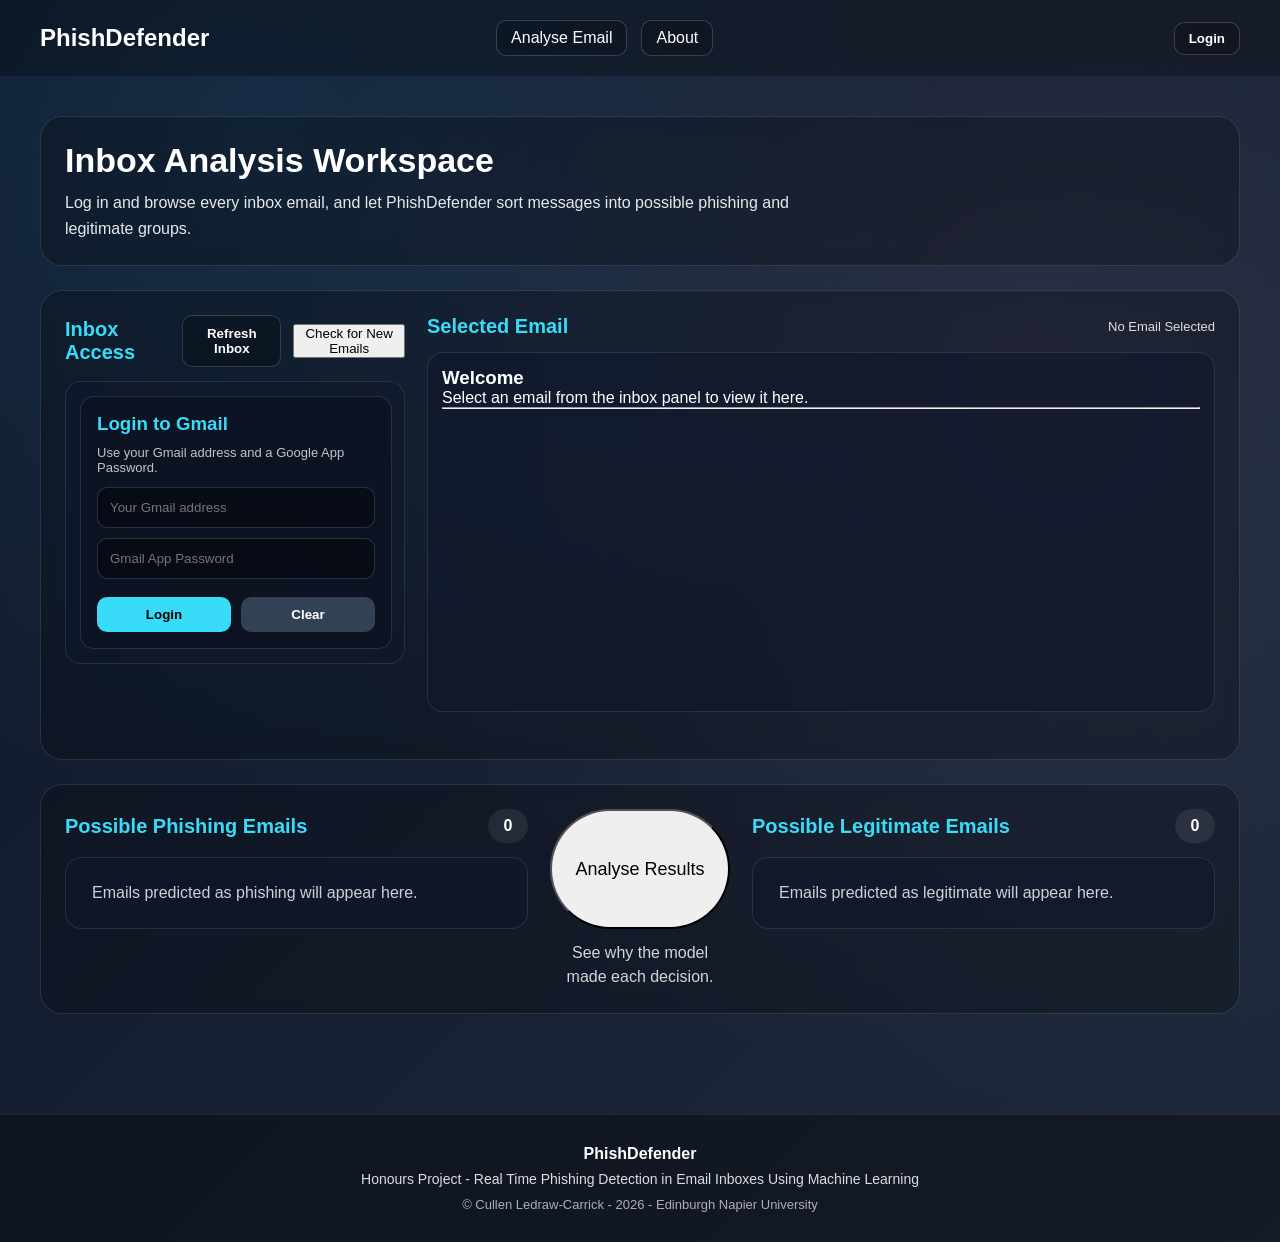
==== commit a257310d: ":(" ====
--- a/Frontend/index.html
+++ b/Frontend/index.html
@@ -25,6 +25,8 @@
           <div class="panel-heading">
             <h2>Inbox Access</h2>
             <button id="refreshInboxBtn" class="small-action-btn" type="button">Refresh Inbox</button>
+            <button id="checkNewEmailsbtn" class="secondary" type="button">Check for New Emails</button>
+            <div id="newEmailNotice" class="new-email-noitce" style="display:none;"></div>
           </div>
           <div class="list"></div>
         </aside>
@@ -75,16 +77,6 @@
     </section>
   </main>
 
-  <div class="coming-soon-overlay" id="comingSoonOverlay" aria-hidden="true">
-    <div class="coming-soon-modal">
-      <button class="coming-soon-close" id="closeComingSoonBtn" type="button">×</button>
-      <h3>Analyse Page Coming Soon</h3>
-      <p>
-        The dedicated explanation page is still being built. For now, this workspace shows the sorted inbox and selected email view.
-      </p>
-    </div>
-  </div>
-
   <div id="footerContainer"></div>
 
   <script src="js/authController.js" defer></script>
--- a/Frontend/css/style.css
+++ b/Frontend/css/style.css
@@ -1,5 +1,6 @@
 /*
-Global Reset
+Global Reset: 
+Removes defualt browser spacing
 */
 * {
   margin: 0;
@@ -8,7 +9,9 @@
 }
 
 /*
-Body Styling
+Body / Page Background:
+Sets the main font, dark gradient background, default text colour, 
+and makes the page stack vertically from top to botto
 */
 body {
   font-family: Arial, Helvetica, sans-serif;
@@ -25,7 +28,9 @@
 }
 
 /*
-Navigation Bar
+Navigation Bar:
+Styles the top navigation area including the logo, centre links, 
+and right-side login/user area
 */
 .navbar {
   display: flex;
@@ -35,13 +40,13 @@
   background: rgba(0, 0, 0, 0.3);
 }
 
-/* Logo text */
+/* Logo text shown in the top left of the navbar */
 .logo {
   font-size: 24px;
   font-weight: bold;
 }
 
-/* Center nav */
+/* Centers the main navigation links across teh header */
 .nav-center {
   display: flex;
   justify-content: center;
@@ -49,6 +54,7 @@
   flex: 1;
 }
 
+/* Styles individual navigation links */
 .nav-center a {
   color: white;
   text-decoration: none;
@@ -60,13 +66,15 @@
   background: rgba(0, 0, 0, 0.20);
 }
 
+/* Hover effect for navigation links */
 .nav-center a:hover {
   color: #38dbf8;
   border-color: rgba(56, 189, 248, 0.55);
   background: rgba(56, 189, 248, 0.08);
 }
 
-/* Right side */
+/* Right side of the navbar for login/logout button 
+and logged in user text */
 .nav-right {
   display: flex;
   align-items: center;
@@ -75,11 +83,13 @@
   min-width: 240px;
 }
 
+/* Displays the signed in username */
 .header-user {
   font-weight: 700;
   opacity: 0.95;
 }
 
+/* Main authenitcation button in the header*/
 .header-auth-btn {
   padding: 8px 14px;
   border-radius: 10px;
@@ -90,6 +100,7 @@
   font-weight: 700;
 }
 
+/* Hover effect for thr auth button */
 .header-auth-btn:hover {
   color: #38dbf8;
   border-color: rgba(56, 189, 248, 0.55);
@@ -97,7 +108,8 @@
 }
 
 /*
-Footer Styling
+Footer Styling:
+Styles the footer container and its inner text
 */
 .footer {
   width: 100vw;
@@ -107,27 +119,33 @@
   border-top: 1px solid rgba(255, 255, 255, 0.08);
 }
 
+/* Centers footer content */
 .footer-inner {
   text-align: center;
 }
 
+/* Main footer heading */
 .footer-title {
   font-weight: 900;
   margin-bottom: 8px;
 }
 
+/* Supportigng footer text */
 .footer-text {
   font-size: 14px;
   opacity: 0.85;
   margin-bottom: 10px;
 }
-
+/* Copyright text at the bottom of the footer */
 .footer-copyright {
   font-size: 13px;
   opacity: 0.65;
 }
 
-/* inline login panel in inbox list */
+/* 
+Inline login panel:
+Styles the login form shown inside the inbox area
+*/
 .login-panel {
   background: rgba(0, 0, 0, 0.18);
   border: 1px solid rgba(255, 255, 255, 0.12);
@@ -135,17 +153,20 @@
   padding: 16px;
 }
 
+/*login panel heading */
 .login-panel h3 {
   color: #38dbf8;
   margin-bottom: 10px;
 }
 
+/* Small helper text under the heading */
 .login-panel .hint {
   opacity: 0.75;
   font-size: 13px;
   margin-bottom: 12px;
 }
 
+/* Input boxes for Gmail/app password */
 .login-panel input {
   width: 100%;
   padding: 12px;
@@ -156,12 +177,14 @@
   color: white;
 }
 
+/* Holds login  action buttons side by side */
 .login-panel .actions {
   display: flex;
   gap: 10px;
   margin-top: 8px;
 }
 
+/* Shared button styling inside login panel */
 .login-panel .actions button {
   flex: 1;
   padding: 10px;
@@ -170,25 +193,29 @@
   cursor: pointer;
   font-weight: 800;
 }
-
+/* Primary login/cornfim button */
 .login-panel .actions .primary {
   background: #38dbf8;
   color: black;
 }
 
+/* Hover effect for priamry button */
 .login-panel .actions .primary:hover {
   background: #0ea5e9;
 }
 
+/* Secondary/cancel style button */
 .login-panel .actions .secondary {
   background: #334155;
   color: white;
 }
 
+/* Hover effect for secondary button */
 .login-panel .actions .secondary:hover {
   background: #475569;
 }
 
+/* Error message shown when login fails */
 .login-panel .error {
   display: none;
   color: #ff6b6b;
@@ -197,53 +224,84 @@
 }
 
 /*
-About Page
+About Page:
+Controls layout and styling for the about page,
+including intro section and content panels
 */
 .about-page {
-  width: 100%;
-  padding: 60px 20px;
-  margin-top: 80px;
-
-  display: flex;
-  flex-direction: column;
-  gap: 50px;
-}
-
-.about-section {
-  width: min(850px, 92vw);
-  margin: 0 auto 50px;
-  background: rgba(0, 0, 0, 0.32);
+  flex: 1;
+  padding: 40px;
+}
+
+/* Main wrapper taht keeps about page content centered */
+.about-container {
+  width: min(1200px, 100%);
+  margin: 0 auto;
+  display: flex;
+  flex-direction: column;
+  gap: 24px;
+}
+
+/* Intro card at the top of the about page */
+.about-intro {
+  background: rgba(0, 0, 0, 0.24);
   border: 1px solid rgba(255, 255, 255, 0.12);
   border-radius: 22px;
-  padding: 34px 36px;
+  padding: 30px;
   backdrop-filter: blur(8px);
-}
-
-.about-title {
-  font-size: 42px;
-  font-weight: 900;
-  text-align: center;
-  color: #38dbf8;
-  margin-bottom: 18px;
-}
-
-.about-text {
-  font-size: 18px;
-  line-height: 1.8;
-  opacity: 0.95;
-
-  max-width: 720px;
-  margin: 0 auto;
-  text-align: center;
-}
-
-.about-section.context-section .about-text {
-  font-size: 16px;
-  font-weight: 700;
+  line-height: 38px;
+}
+
+/* Two column layout for the About page sections  */
+.about-section {
+  display: grid;
+  grid-template-columns: repeat(2, 1fr);
+  gap: 22px;
+}
+
+/* Shared card styling for each About panel */
+.about-panel {
+  background: rgba(0, 0, 0, 0.24);
+  border: 1px solid rgba(255, 255, 255, 0.12);
+  border-radius: 22px;
+  padding: 24px;
+  backdrop-filter: blur(8px);
+}
+
+/* Shared card styling for each About panel */
+.about-panel-large {
+  grid-column: span 2;
+}
+
+/* Inner content box inside About cards */
+.about-panel-content {
+  background: rgba(15, 23, 42, 0.55);
+  border: 1px solid rgba (255, 255, 255, 0.10);
+  border-radius: 16px;
+  padding: 18px;
+}
+
+/* Paragraph styling inside About content boxes */
+.about-panel-content p {
+  line-height: 1.7;
+  opacity: 0.92;
+  margin-bottom: 12px;
+}
+
+/* Resposive styling for About page on smaller screens stacks panels into one column */
+@media (max-width: 1100px) {
+  .about-sections {
+    grid-template-columns: 1fr;
+  }
+  
+  .about-panel-large {
+    grid-column: span 1;
+  }
 }
 
 /*
-Upload Page / Inbox Workspace
+Upload Page / Inbox Workspace:
+Styles the main email workspace inclduing inbox, viewer, results area, and action controls.
 */
 .page-upload .page-title {
   font-size: 34px;
@@ -251,17 +309,20 @@
   margin-bottom: 10px;
 }
 
+/* Intro/description text under the page title */
 .page-upload .page-description {
   max-width: 760px;
   opacity: 0.9;
   line-height: 1.6;
 }
 
+/* Main page wrapper for upload/inbox screen */
 .upload-page {
   flex: 1;
   padding: 40px;
 }
 
+/* Keeps the upload workspace centerd and spaced */
 .upload-shell {
   width: min(1380px, 100%);
   margin: 0 auto;
@@ -270,6 +331,7 @@
   gap: 24px;
 }
 
+/* Shared card style for intro, top workspace, and results */ 
 .upload-intro,
 .top-workspace,
 .results-workspace {
@@ -280,6 +342,7 @@
   backdrop-filter: blur(8px);
 }
 
+/* Top section layout: inbox sidebar + email viewer */
 .top-workspace {
   display: grid;
   grid-template-columns: 340px 1fr;
@@ -287,6 +350,7 @@
   min-height: 470px;
 }
 
+/* Shared vertical layout for inbox, viewer, and results panel */
 .inbox-sidebar,
 .viewer-panel,
 .result-panel {
@@ -295,6 +359,14 @@
   min-height: 0;
 }
 
+/* Makes inbox list scroll when many emails appear */
+.inbox-sidebar .list {
+  max-height: 600px;
+  overflow-y: auto;
+  padding-right: 12px;
+}
+
+/* Header row for panel title and action button */
 .panel-heading {
   display: flex;
   align-items: center;
@@ -303,11 +375,13 @@
   margin-bottom: 14px;
 }
 
+/* Panel title text */
 .panel-heading h2 {
   font-size: 20px;
   color: #38dbf8;
 }
 
+/* Small action buttons such as refresh or quick actions */
 .small-action-btn,
 .small-inline-btn {
   padding: 10px 12px;
@@ -318,13 +392,21 @@
   font-weight: 700;
   cursor: pointer;
 }
-
+ /* Hover effect for small buttons */
 .small-action-btn:hover,
 .small-inline-btn:hover {
   border-color: rgba(56, 189, 248, 0.5);
   color: #38dbf8;
 }
 
+/* Scrollable results list area */
+.result-list {
+  max-height: 350px;
+  overflow-y: auto;
+  padding-right: 6px;
+}
+
+/* Shared styling for inbox list, email viewer, and results list */
 .list,
 .viewer,
 .result-list {
@@ -335,6 +417,7 @@
   overflow-y: auto;
 }
 
+/* Stacks items verically in inbox/reults lists */
 .list,
 .result-list {
   display: flex;
@@ -342,16 +425,19 @@
   gap: 10px;
 }
 
+/* Minimum hieght for the email viewer panel */
 .viewer {
   min-height: 360px;
 }
 
+/* Placeholder text shown when no email/result is loaded */
 .list-status,
 .result-placeholder {
   opacity: 0.8;
   padding: 12px;
 }
 
+/* Logged in account summart shown above inbox */
 .login-summary {
   display: flex;
   align-items: center;
@@ -364,12 +450,14 @@
   margin-bottom: 6px;
 }
 
+/* Smaller subtext in login summary */
 .login-summary-sub {
   font-size: 12px;
   opacity: 0.78;
   margin-top: 4px;
 }
 
+/* Individual email/result item cards */
 .email-item,
 .result-item {
   width: 100%;
@@ -382,6 +470,7 @@
   cursor: pointer;
 }
 
+/* Hover effect for email/results cards */
 .email-item:hover,
 .result-item:hover {
   transform: translateY(-1px);
@@ -389,6 +478,7 @@
   background: rgba(56, 189, 248, 0.08);
 }
 
+/* Metadata text such as sender/date/confidence */
 .email-item-meta,
 .email-item-date,
 .result-confidence {
@@ -397,35 +487,42 @@
   margin-top: 4px;
 }
 
+/* Red marker for phishing classed emails */
 .email-item.is-phishing,
 .result-item.is-phishing {
   border-left: 4px solid rgba(255, 99, 132, 0.95);
 }
 
+/* Green marker for legitimate classed emails*/
 .email-item.is-legitimate,
 .result-item.is-legitimate {
   border-left: 4px solid rgba(74, 222, 128, 0.95);
 }
 
+/* Small status text above/below viwer */
 .viewer-status {
   font-size: 13px;
   opacity: 0.85;
 }
 
+/* Email title isnide viewer */
 .email-view-content h3 {
   margin-bottom: 10px;
   color: #38dbf8;
 }
 
+/* Paragrpah spacing in opeend email view */
 .email-view-content p {
   margin-bottom: 8px;
 }
 
+/* Preserves email formatting and line breaks */
 .email-body {
   white-space: pre-wrap;
   line-height: 1.6;
 }
 
+/* Bottom results layout: phishing list, centre button, legit list */
 .results-workspace {
   display: grid;
   grid-template-columns: 1fr 180px 1fr;
@@ -433,6 +530,7 @@
   align-items: stretch;
 }
 
+/* Small  count badge for number of results */
 .panel-count {
   min-width: 40px;
   text-align: center;
@@ -442,6 +540,7 @@
   font-weight: 800;
 }
 
+/* Middle section holding the analyse button and message */
 .results-middle {
   display: flex;
   flex-direction: column;
@@ -450,6 +549,7 @@
   gap: 12px;
 }
 
+/* Large analyse button in the middle column */
 .results-middle .analyse-btn {
   width: 100%;
   min-height: 120px;
@@ -457,58 +557,14 @@
   font-size: 18px;
 }
 
+/* Supporting text under the middle button */
 .results-middle-text {
   text-align: center;
   opacity: 0.82;
   line-height: 1.5;
 }
 
-.coming-soon-overlay {
-  position: fixed;
-  inset: 0;
-  display: none;
-  align-items: center;
-  justify-content: center;
-  background: rgba(2, 6, 23, 0.72);
-  padding: 20px;
-  z-index: 999;
-}
-
-.coming-soon-overlay.is-open {
-  display: flex;
-}
-
-.coming-soon-modal {
-  width: min(460px, 100%);
-  background: #0f172a;
-  border: 1px solid rgba(255, 255, 255, 0.14);
-  border-radius: 22px;
-  padding: 28px;
-  position: relative;
-  box-shadow: 0 20px 60px rgba(0, 0, 0, 0.35);
-}
-
-.coming-soon-modal h3 {
-  color: #38dbf8;
-  margin-bottom: 12px;
-}
-
-.coming-soon-modal p {
-  line-height: 1.6;
-  opacity: 0.9;
-}
-
-.coming-soon-close {
-  position: absolute;
-  top: 12px;
-  right: 14px;
-  border: none;
-  background: transparent;
-  color: white;
-  font-size: 28px;
-  cursor: pointer;
-}
-
+/* Responsive layout for smaller screens stacks on top and results workspace into one column */
 @media (max-width: 1100px) {
   .top-workspace,
   .results-workspace {
@@ -520,3 +576,263 @@
     border-radius: 14px;
   }
 }
+
+/* Explanation Page */
+
+.explanation-page {
+  flex: 1;
+  padding: 40px;
+}
+
+.explanation-shell {
+  width: min(1380px, 100%);
+  margin: 0 auto;
+  display: flex;
+  flex-direction: column;
+  gap: 24px;
+}
+
+.explanation-intro,
+.explanation-toolbar,
+.explanation-list,
+.explanation-info {
+  background: rgba(0, 0, 0, 0.24);
+  border: 1px solid rgba(255, 255, 255, 0.12);
+  border-radius: 22px;
+  padding: 24px;
+  backdrop-filter: blur(8px);
+}
+
+.page-kicker {
+  color: #38dbf8;
+  font-weight: 700;
+  text-transform: uppercase;
+  letter-spacing: 0.08em;
+  font-size: 13px;
+  margin-bottom: 8px;
+}
+
+.explanation-toolbar {
+  display: flex;
+  justify-content: space-between;
+  align-items: center;
+  gap:16px;
+  flex-wrap: wrap;
+}
+
+.toolbar-right {
+  display: flex;
+  gap: 10px;
+  flex-wrap: wrap;
+}
+
+.filter-btn.is-active {
+  border-color: rgba(56, 189, 248, 0.55);
+  color: #38dbf8;
+  background: rgba(56, 189, 248, 0.08);
+}
+
+.explanation-list {
+  display: flex;
+  flex-direction: column;
+  gap: 20px;
+}
+
+.explanation-card {
+  background: rgba(15, 23, 42, 0.55);
+  border: 1px solid rgba(255, 255, 255, 0.10);
+  border-radius: 18px;
+  padding: 18px;
+  display: flex;
+  flex-direction: column;
+  gap: 16px;
+}
+
+.explanation-card.is-phishing {
+  border-left: 5px solid rgba(255, 99, 132, 0.95);
+}
+
+.explanation-card.email-item.is-legitimate {
+  border-left: 5px solid rgba(74, 222, 128, 0.95);
+}
+
+.explanation-card-top {
+  display: flex;
+  justify-content: space-between;
+  align-items: center;
+  gap: 12px;
+  flex-wrap: wrap;
+}
+
+.explanation-card-title {
+  font-size: 20px;
+  font-weight: 800;
+}
+
+.prediction-badge {
+  padding: 8px 14px;
+  border-radius: 999px;
+  font-weight: 800;
+  font-size: 13px;
+  text-transform: capitalize;
+}
+
+.prediction-badge.is-phishing {
+  background: rgba(255, 99, 132, 0.18);
+  color: #ff8aa0;
+  border: 1px solid rgba(255, 99, 132, 0.35);
+}
+
+.prediction-bdage.is-legitimate {
+  background: rgba(74, 222, 128, 0.18);
+  color: #86efac;
+  border: 1px solid rgba(74, 222, 128, 0.35);
+}
+
+.explanation-grid {
+  display: grid;
+  grid-template-columns: 1.1fr 0.9fr;
+  gap: 18px;
+}
+
+.explanation-panel {
+  background: rgba(255, 255, 255, 0.04);
+  border: 1px solid rgba(255, 255, 255, 0.08);
+  border-radius: 16px;
+  padding: 16px;
+}
+
+.explanation-panel h3 {
+  color: #38dbf8;
+  margin-bottom: 12px;
+}
+
+.email-meta {
+  display: grid;
+  gap: 8px;
+  margin-bottom: 14px;
+  font-size: 14px;
+  opacity: 0.92;
+}
+
+.email-meta strong {
+  color: white;
+}
+
+.email-body-box {
+  white-space: pre-wrap;
+  line-height: 1.6;
+  max-height: 320px;
+  overflow-y: auto;
+  padding-right: 6px;
+}
+
+.reason-summary {
+  line-height: 1.6;
+  margin-bottom: 14px;
+}
+
+.reason-block {
+  margin-bottom: 14px;
+}
+
+.reason-block h4 {
+  margin-bottom: 8px;
+  font-size: 15px;
+}
+
+.reason-list {
+  display: flex;
+  flex-direction: column;
+  gap: 8px;
+}
+
+.reason-chip {
+  padding: 10px 12px;
+  border-radius: 12px;
+  font-size: 14px;
+  line-height: 1.45;
+  border: 1px solid rgba(255, 255, 255, 0.08);
+}
+
+.reason-chip.warning {
+  background: rgba(255, 99, 132, 0.10);
+}
+
+.reason-chip.safe {
+  background: rgba(74, 222, 128, 0.10);
+}
+
+.confidence-row {
+  display: flex;
+  flex-direction: column;
+  gap: 10px;
+  margin-top: 10px;
+}
+
+.confidence-item {
+  display: flex;
+  flex-direction: column;
+  gap: 6px;
+}
+
+.confidence-bar {
+  width: 100%;
+  height: 10px;
+  border-radius: 999px;
+  background: rgba(255, 255, 255, 0.08);
+  overflow: hidden;
+}
+
+.confidence-fill {
+  height: 100%;
+  border-radius: 999px;
+  background: linear-gradient(90deg, #38dbf8, #c084fc);
+}
+
+.explanation-info {
+  display: grid;
+  grid-template-columns: repeat(2, 1fr);
+  gap: 20px;
+}
+
+.info-card {
+  background: rgba(15, 23, 42, 0.55);
+  border: 1px solid rgba(255, 255, 255, 0.10);
+  border-radius: 18px;
+  padding: 20px;
+}
+
+.info-card h2 {
+  color: #38dbf8;
+  margin-bottom: 12px;
+}
+
+.info-card p {
+  line-height: 1.7;
+  opacity: 0.92;
+  margin-bottom: 12px;
+}
+
+.explanation-help-list {
+  padding-left: 18px;
+  line-height: 1.8;
+}
+
+.empty-state {
+  text-align: center;
+  padding: 30px;
+  opacity: 0.8;
+}
+
+.reason-chip.neutral {
+  background: rgba(56, 189, 248, 0.10);
+  border: 1px solid rgba(56, 189, 248, 0.25);
+}
+
+@media (max-width: 1100px) {
+  .explanation-grid,
+  .explanation-info {
+    grid-template-columns: 1fr;
+  }
+}
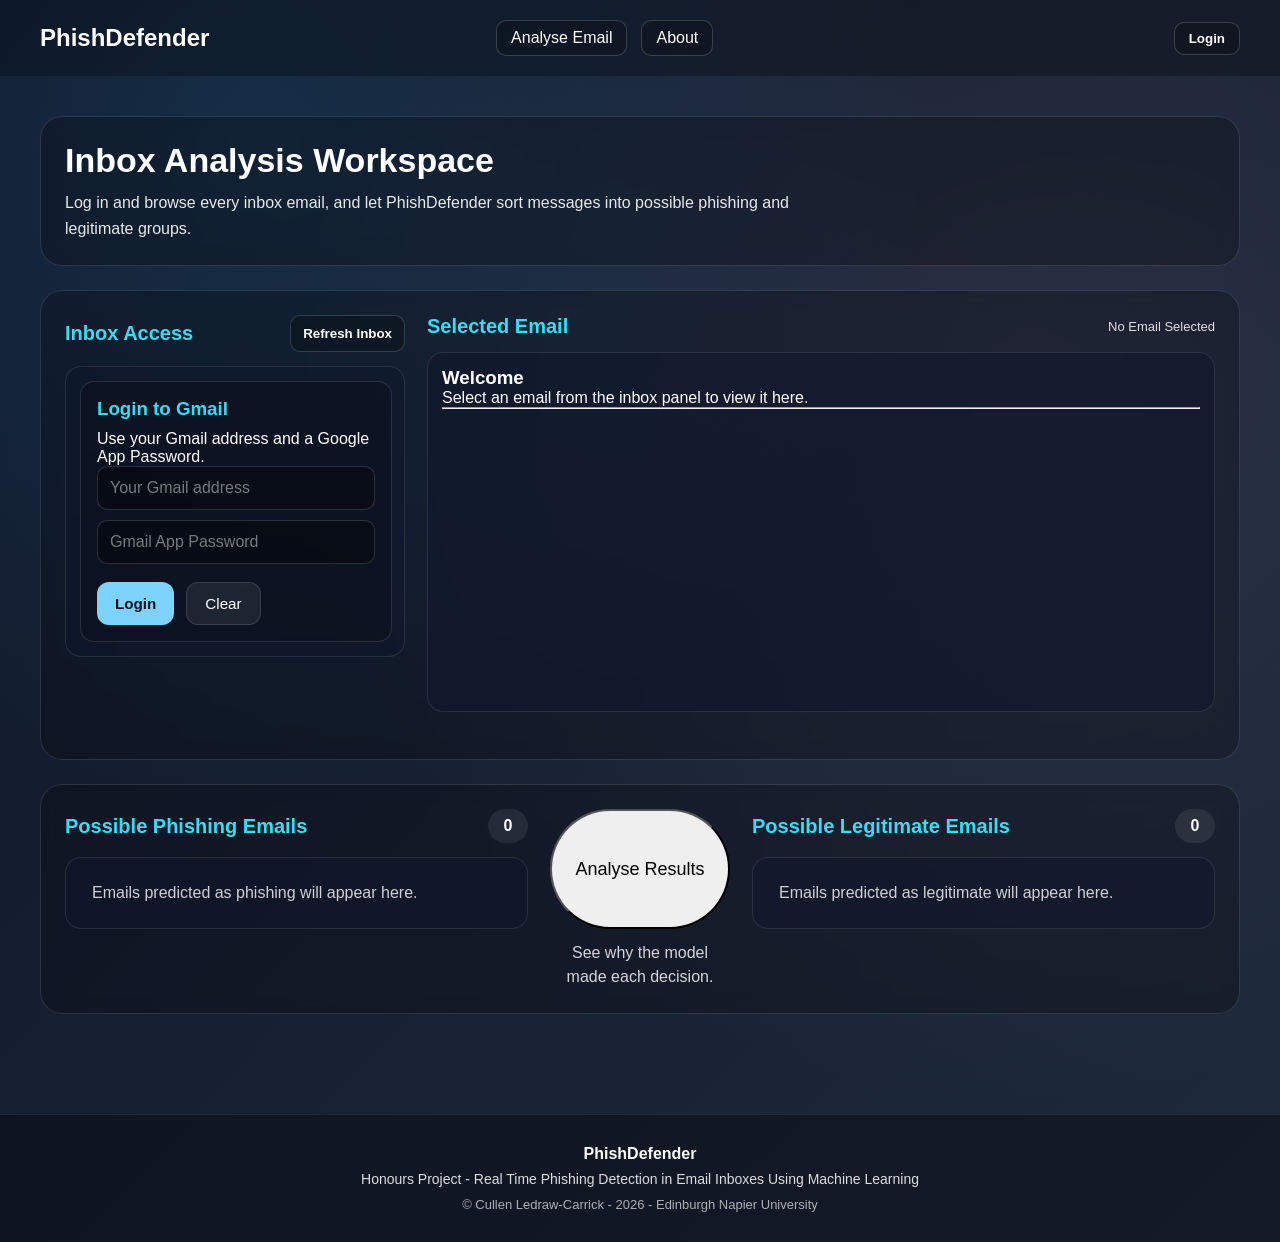
==== commit e276b791: ":(" ====
--- a/Frontend/index.html
+++ b/Frontend/index.html
@@ -2,7 +2,7 @@
 <html lang="en">
 <head>
   <meta charset="UTF-8" />
-  <title>PhishDefender - Upload Inbox</title>
+  <title>PhishDefender - Inbox Analysis Workspace</title>
   <link rel="stylesheet" href="css/style.css" />
 </head>
 
@@ -25,8 +25,6 @@
           <div class="panel-heading">
             <h2>Inbox Access</h2>
             <button id="refreshInboxBtn" class="small-action-btn" type="button">Refresh Inbox</button>
-            <button id="checkNewEmailsbtn" class="secondary" type="button">Check for New Emails</button>
-            <div id="newEmailNotice" class="new-email-noitce" style="display:none;"></div>
           </div>
           <div class="list"></div>
         </aside>
--- a/Frontend/css/style.css
+++ b/Frontend/css/style.css
@@ -177,6 +177,14 @@
   color: white;
 }
 
+.new-email-notice {
+  margin-top: 12px;
+  padding: 12px 14px;
+  border-radius: 12px;
+  background: rgba(56, 189, 248, 0.10);
+  border: 1px solid rgba(56, 189, 248, 0.25);
+}
+
 /* Holds login  action buttons side by side */
 .login-panel .actions {
   display: flex;
@@ -836,3 +844,45 @@
     grid-template-columns: 1fr;
   }
 }
+
+.login-input {
+  width: 100%;
+  padding: 14px 16px;
+  margin-bottom: 16px;
+  border-radius: 16px;
+  border: 1px solid rgba(255, 255, 255, 0.12);
+  background: rgba(0, 0, 0, 0.28);
+  color: #ffffff;
+  font-size: 1rem;
+  box-sizing: border-box;
+}
+
+.login-input::placeholder {
+  color: rgba(255, 255, 255, 0.45);
+}
+
+.login-panel-actions {
+  display: flex;
+  gap: 12px;
+  margin-top: 8px;
+}
+
+.action-btn {
+  border: none;
+  border-radius: 12px;
+  padding: 12px 18px;
+  font-size: 0.95rem;
+  cursor: pointer;
+}
+
+.primary-btn {
+  background: #7dd3fc;
+  color: #081120;
+  font-weight: 600;
+}
+
+.secondary-btn {
+  background: rgba(255, 255, 255, 0.08);
+  color: #ffffff;
+  border: 1px solid rgba(255, 255, 255, 0.12);
+}
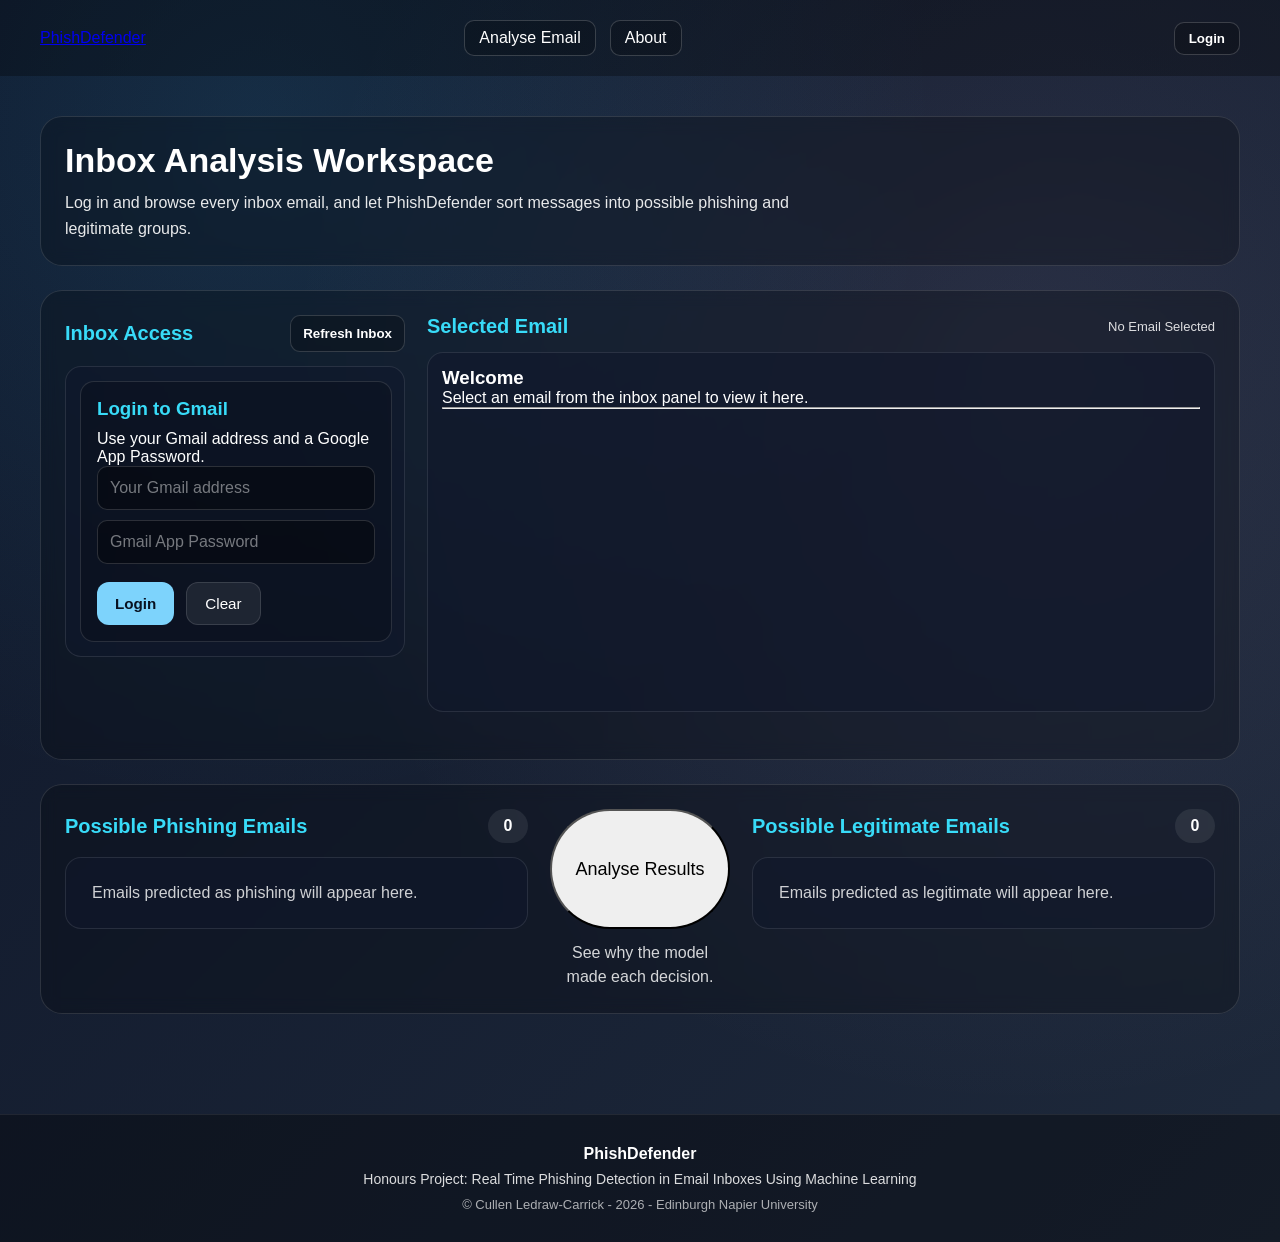
==== commit 98358b19: "Frontend notes added" ====
--- a/Frontend/index.html
+++ b/Frontend/index.html
@@ -77,8 +77,8 @@
 
   <div id="footerContainer"></div>
 
+  <script src="js/componentLoader.js" defer></script>
   <script src="js/authController.js" defer></script>
-  <script src="js/componentLoader.js" defer></script>
   <script src="js/headerController.js" defer></script>
   <script src="js/inboxController.js" defer></script>
 </body>
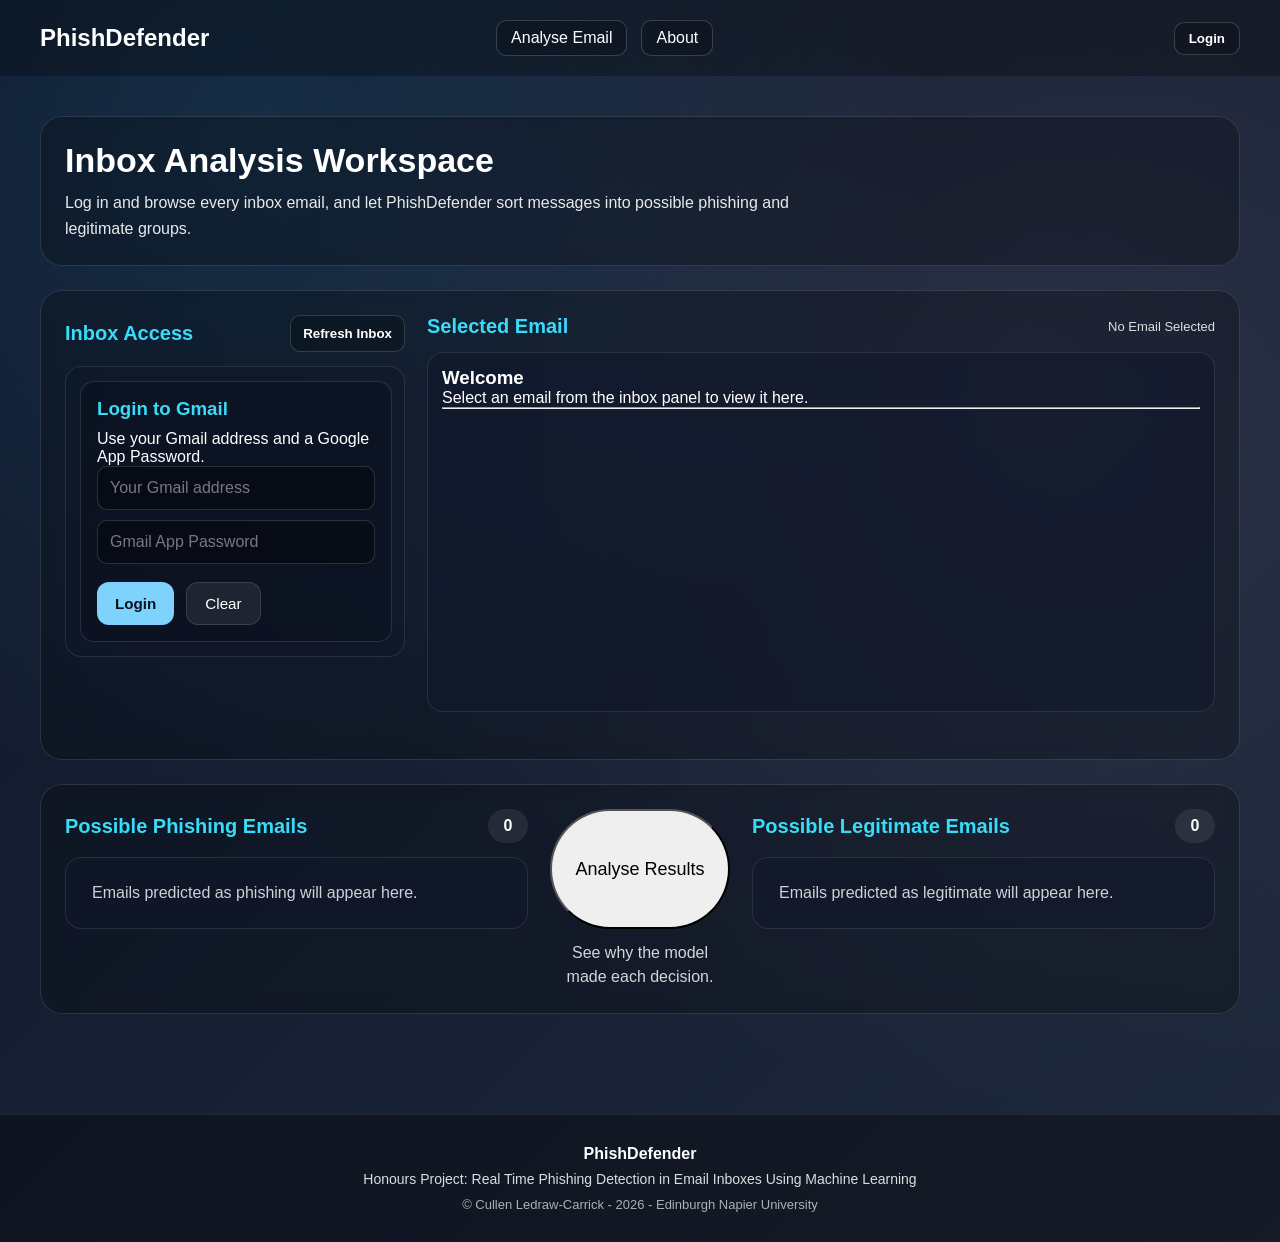
==== commit 506a5982: "spelling changes" ====
--- a/Frontend/index.html
+++ b/Frontend/index.html
@@ -2,15 +2,21 @@
 <html lang="en">
 <head>
   <meta charset="UTF-8" />
+  <!-- Browser tab title -->
   <title>PhishDefender - Inbox Analysis Workspace</title>
+  <!-- Style Sheet -->
   <link rel="stylesheet" href="css/style.css" />
 </head>
 
 <body class="page-upload">
+  <!-- Header -->
   <div id="headerContainer"></div>
 
+  <!-- Main inbox analysis page -->
   <main class="upload-page">
     <section class="upload-shell">
+
+      <!-- Page intro / explanation -->
       <div class="upload-intro">
         <div>
           <h1 class="page-title">Inbox Analysis Workspace</h1>
@@ -19,16 +25,20 @@
           </p>
         </div>
       </div>
+      <!-- Top wrokspace: inbox list on the left, selected email viewer on the right -->
+      <section class="top-workspace">
 
-      <section class="top-workspace">
+        <!-- Inbox access/ inbox list panel -->
         <aside class="inbox-sidebar">
           <div class="panel-heading">
             <h2>Inbox Access</h2>
             <button id="refreshInboxBtn" class="small-action-btn" type="button">Refresh Inbox</button>
           </div>
+          <!-- Inbox list is filled dynamically by inboxController.js-->
           <div class="list"></div>
         </aside>
 
+        <!-- Selected email viewer -->
         <section class="viewer-panel">
           <div class="panel-heading">
             <h2>Selected Email</h2>
@@ -43,8 +53,9 @@
           </div>
         </section>
       </section>
-
+      <!-- Bottom workspace: phishing list, analysis button, legitimate list -->
       <section class="results-workspace">
+        <!-- Phishing results panel -->
         <div class="result-panel phishing-panel">
           <div class="panel-heading">
             <h2>Possible Phishing Emails</h2>
@@ -55,6 +66,7 @@
           </div>
         </div>
 
+        <!-- Middle action panel -->
         <div class="results-middle">
           <button class="analyse-btn" id="analyseBtn" type="button">Analyse Results</button>
           <p class="results-middle-text">
@@ -62,6 +74,7 @@
           </p>
         </div>
 
+        <!-- Legitimate results panel -->
         <div class="result-panel legitimate-panel">
           <div class="panel-heading">
             <h2>Possible Legitimate Emails</h2>
@@ -75,8 +88,10 @@
     </section>
   </main>
 
+  <!-- Footer -->
   <div id="footerContainer"></div>
 
+  <!-- JavaScript files-->
   <script src="js/componentLoader.js" defer></script>
   <script src="js/authController.js" defer></script>
   <script src="js/headerController.js" defer></script>
--- a/Frontend/css/style.css
+++ b/Frontend/css/style.css
@@ -1,6 +1,6 @@
 /*
-Global Reset: 
-Removes defualt browser spacing
+Global Reset:
+Removes default browser spacing
 */
 * {
   margin: 0;
@@ -10,8 +10,8 @@
 
 /*
 Body / Page Background:
-Sets the main font, dark gradient background, default text colour, 
-and makes the page stack vertically from top to botto
+Sets the main font, dark gradient background, default text colour,
+and makes the page stack vertically from top to bottom
 */
 body {
   font-family: Arial, Helvetica, sans-serif;
@@ -29,7 +29,7 @@
 
 /*
 Navigation Bar:
-Styles the top navigation area including the logo, centre links, 
+Styles the top navigation area including the title, centre links,
 and right-side login/user area
 */
 .navbar {
@@ -40,13 +40,24 @@
   background: rgba(0, 0, 0, 0.3);
 }
 
-/* Logo text shown in the top left of the navbar */
-.logo {
+/* Title text shown in the top left of the navbar */
+.title {
   font-size: 24px;
   font-weight: bold;
 }
 
-/* Centers the main navigation links across teh header */
+.title a {
+  color: white;
+  text-decoration: none;
+  font-weight: bold;
+  font-size: 24px;
+}
+
+.logo a:visited {
+  color: white;
+}
+
+/* Centers the main navigation links across the header */
 .nav-center {
   display: flex;
   justify-content: center;
@@ -73,8 +84,7 @@
   background: rgba(56, 189, 248, 0.08);
 }
 
-/* Right side of the navbar for login/logout button 
-and logged in user text */
+/* Right side of the navbar for login/logout button and logged in user text */
 .nav-right {
   display: flex;
   align-items: center;
@@ -89,7 +99,7 @@
   opacity: 0.95;
 }
 
-/* Main authenitcation button in the header*/
+/* Main authentication button in the header */
 .header-auth-btn {
   padding: 8px 14px;
   border-radius: 10px;
@@ -100,7 +110,7 @@
   font-weight: 700;
 }
 
-/* Hover effect for thr auth button */
+/* Hover effect for the auth button */
 .header-auth-btn:hover {
   color: #38dbf8;
   border-color: rgba(56, 189, 248, 0.55);
@@ -130,19 +140,20 @@
   margin-bottom: 8px;
 }
 
-/* Supportigng footer text */
+/* Supporting footer text */
 .footer-text {
   font-size: 14px;
   opacity: 0.85;
   margin-bottom: 10px;
 }
+
 /* Copyright text at the bottom of the footer */
 .footer-copyright {
   font-size: 13px;
   opacity: 0.65;
 }
 
-/* 
+/*
 Inline login panel:
 Styles the login form shown inside the inbox area
 */
@@ -153,7 +164,7 @@
   padding: 16px;
 }
 
-/*login panel heading */
+/* Login panel heading */
 .login-panel h3 {
   color: #38dbf8;
   margin-bottom: 10px;
@@ -185,7 +196,7 @@
   border: 1px solid rgba(56, 189, 248, 0.25);
 }
 
-/* Holds login  action buttons side by side */
+/* Holds login action buttons side by side */
 .login-panel .actions {
   display: flex;
   gap: 10px;
@@ -201,13 +212,14 @@
   cursor: pointer;
   font-weight: 800;
 }
-/* Primary login/cornfim button */
+
+/* Primary login/confirm button */
 .login-panel .actions .primary {
   background: #38dbf8;
   color: black;
 }
 
-/* Hover effect for priamry button */
+/* Hover effect for primary button */
 .login-panel .actions .primary:hover {
   background: #0ea5e9;
 }
@@ -241,7 +253,7 @@
   padding: 40px;
 }
 
-/* Main wrapper taht keeps about page content centered */
+/* Main wrapper that keeps about page content centered */
 .about-container {
   width: min(1200px, 100%);
   margin: 0 auto;
@@ -260,7 +272,7 @@
   line-height: 38px;
 }
 
-/* Two column layout for the About page sections  */
+/* Two column layout for the About page sections */
 .about-section {
   display: grid;
   grid-template-columns: repeat(2, 1fr);
@@ -276,7 +288,7 @@
   backdrop-filter: blur(8px);
 }
 
-/* Shared card styling for each About panel */
+/* Large About panel spanning both columns */
 .about-panel-large {
   grid-column: span 2;
 }
@@ -284,7 +296,7 @@
 /* Inner content box inside About cards */
 .about-panel-content {
   background: rgba(15, 23, 42, 0.55);
-  border: 1px solid rgba (255, 255, 255, 0.10);
+  border: 1px solid rgba(255, 255, 255, 0.10);
   border-radius: 16px;
   padding: 18px;
 }
@@ -296,12 +308,12 @@
   margin-bottom: 12px;
 }
 
-/* Resposive styling for About page on smaller screens stacks panels into one column */
+/* Responsive styling for About page on smaller screens stacks panels into one column */
 @media (max-width: 1100px) {
-  .about-sections {
+  .about-section {
     grid-template-columns: 1fr;
   }
-  
+
   .about-panel-large {
     grid-column: span 1;
   }
@@ -309,7 +321,7 @@
 
 /*
 Upload Page / Inbox Workspace:
-Styles the main email workspace inclduing inbox, viewer, results area, and action controls.
+Styles the main email workspace including inbox, viewer, results area, and action controls.
 */
 .page-upload .page-title {
   font-size: 34px;
@@ -330,7 +342,7 @@
   padding: 40px;
 }
 
-/* Keeps the upload workspace centerd and spaced */
+/* Keeps the upload workspace centered and spaced */
 .upload-shell {
   width: min(1380px, 100%);
   margin: 0 auto;
@@ -339,7 +351,7 @@
   gap: 24px;
 }
 
-/* Shared card style for intro, top workspace, and results */ 
+/* Shared card style for intro, top workspace, and results */
 .upload-intro,
 .top-workspace,
 .results-workspace {
@@ -400,7 +412,8 @@
   font-weight: 700;
   cursor: pointer;
 }
- /* Hover effect for small buttons */
+
+/* Hover effect for small buttons */
 .small-action-btn:hover,
 .small-inline-btn:hover {
   border-color: rgba(56, 189, 248, 0.5);
@@ -425,7 +438,7 @@
   overflow-y: auto;
 }
 
-/* Stacks items verically in inbox/reults lists */
+/* Stacks items vertically in inbox/results lists */
 .list,
 .result-list {
   display: flex;
@@ -433,7 +446,7 @@
   gap: 10px;
 }
 
-/* Minimum hieght for the email viewer panel */
+/* Minimum height for the email viewer panel */
 .viewer {
   min-height: 360px;
 }
@@ -445,7 +458,7 @@
   padding: 12px;
 }
 
-/* Logged in account summart shown above inbox */
+/* Logged in account summary shown above inbox */
 .login-summary {
   display: flex;
   align-items: center;
@@ -495,31 +508,31 @@
   margin-top: 4px;
 }
 
-/* Red marker for phishing classed emails */
+/* Red marker for phishing classified emails */
 .email-item.is-phishing,
 .result-item.is-phishing {
   border-left: 4px solid rgba(255, 99, 132, 0.95);
 }
 
-/* Green marker for legitimate classed emails*/
+/* Green marker for legitimate classified emails */
 .email-item.is-legitimate,
 .result-item.is-legitimate {
   border-left: 4px solid rgba(74, 222, 128, 0.95);
 }
 
-/* Small status text above/below viwer */
+/* Small status text above/below viewer */
 .viewer-status {
   font-size: 13px;
   opacity: 0.85;
 }
 
-/* Email title isnide viewer */
+/* Email title inside viewer */
 .email-view-content h3 {
   margin-bottom: 10px;
   color: #38dbf8;
 }
 
-/* Paragrpah spacing in opeend email view */
+/* Paragraph spacing in opened email view */
 .email-view-content p {
   margin-bottom: 8px;
 }
@@ -538,7 +551,7 @@
   align-items: stretch;
 }
 
-/* Small  count badge for number of results */
+/* Small count badge for number of results */
 .panel-count {
   min-width: 40px;
   text-align: center;
@@ -572,7 +585,7 @@
   line-height: 1.5;
 }
 
-/* Responsive layout for smaller screens stacks on top and results workspace into one column */
+/* Responsive layout for smaller screens stacks top and results workspace into one column */
 @media (max-width: 1100px) {
   .top-workspace,
   .results-workspace {
@@ -624,7 +637,7 @@
   display: flex;
   justify-content: space-between;
   align-items: center;
-  gap:16px;
+  gap: 16px;
   flex-wrap: wrap;
 }
 
@@ -660,7 +673,7 @@
   border-left: 5px solid rgba(255, 99, 132, 0.95);
 }
 
-.explanation-card.email-item.is-legitimate {
+.explanation-card.is-legitimate {
   border-left: 5px solid rgba(74, 222, 128, 0.95);
 }
 
@@ -691,7 +704,7 @@
   border: 1px solid rgba(255, 99, 132, 0.35);
 }
 
-.prediction-bdage.is-legitimate {
+.prediction-badge.is-legitimate {
   background: rgba(74, 222, 128, 0.18);
   color: #86efac;
   border: 1px solid rgba(74, 222, 128, 0.35);
